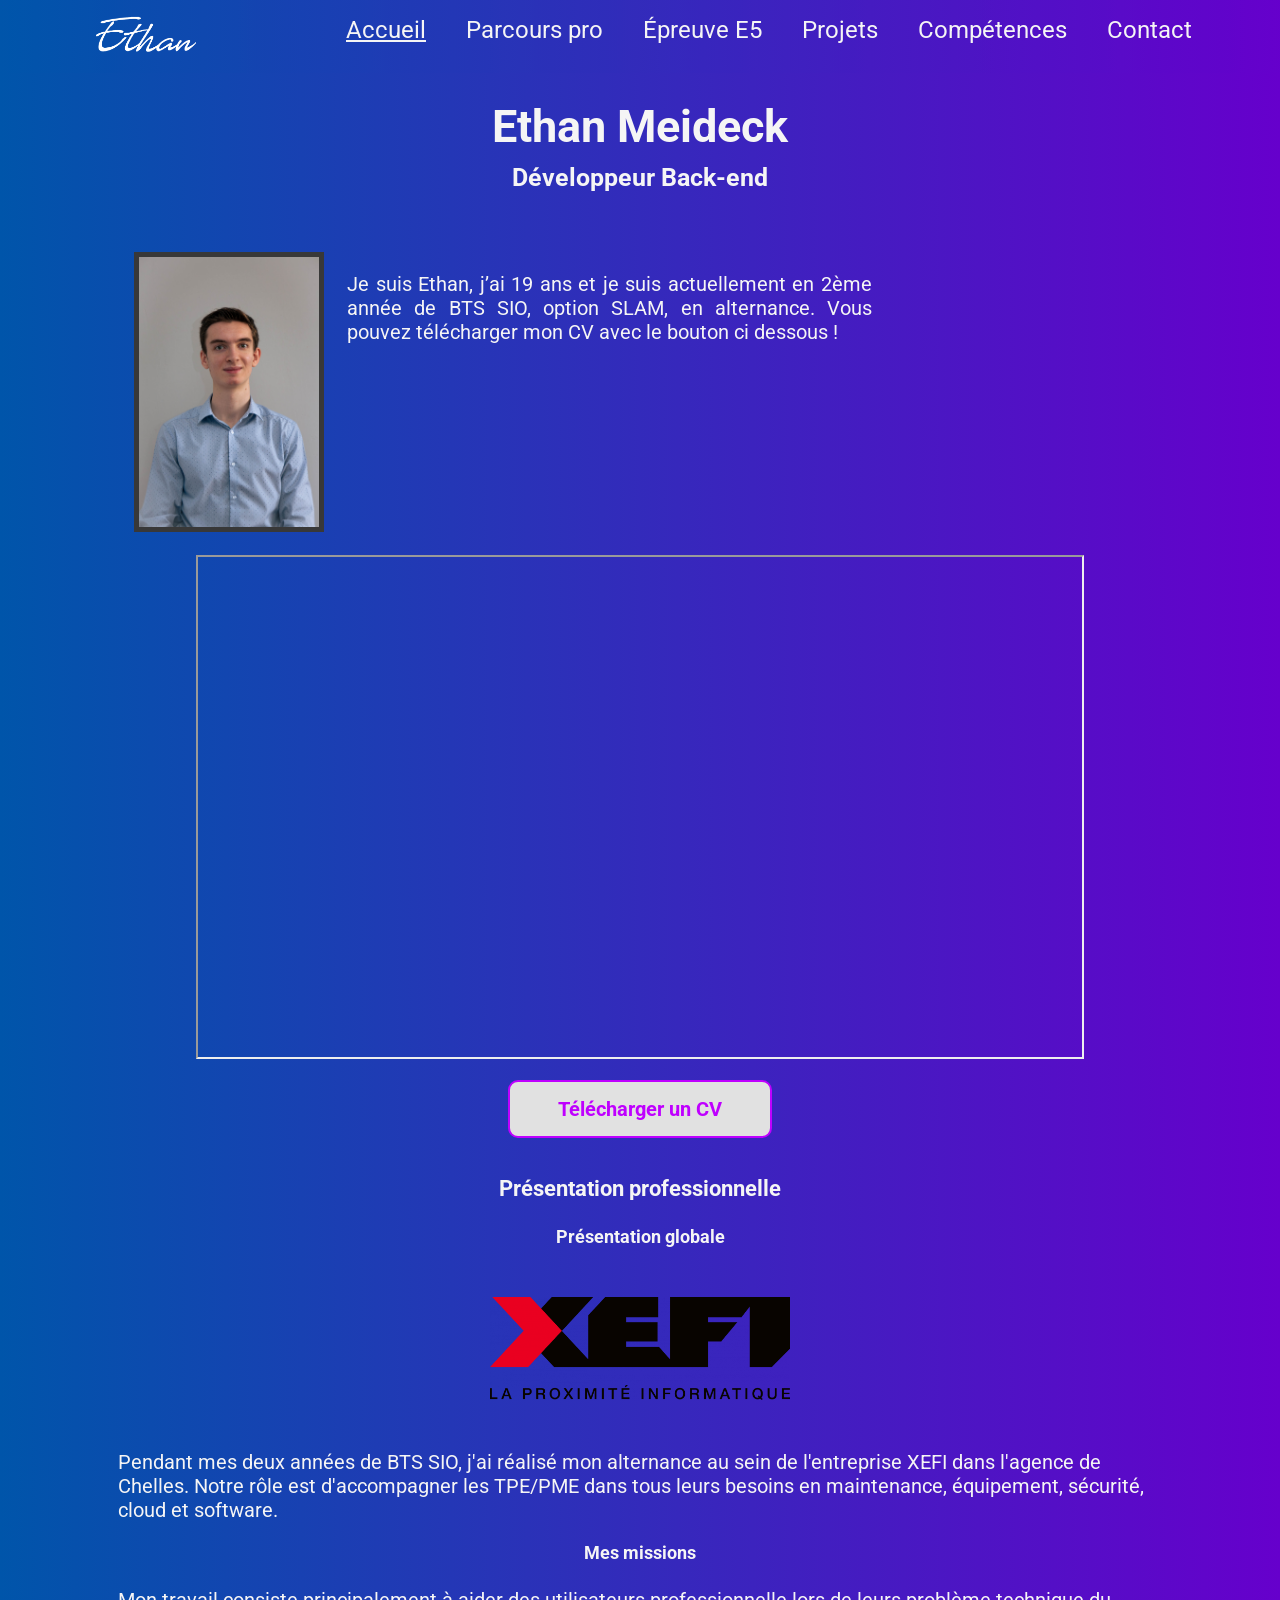
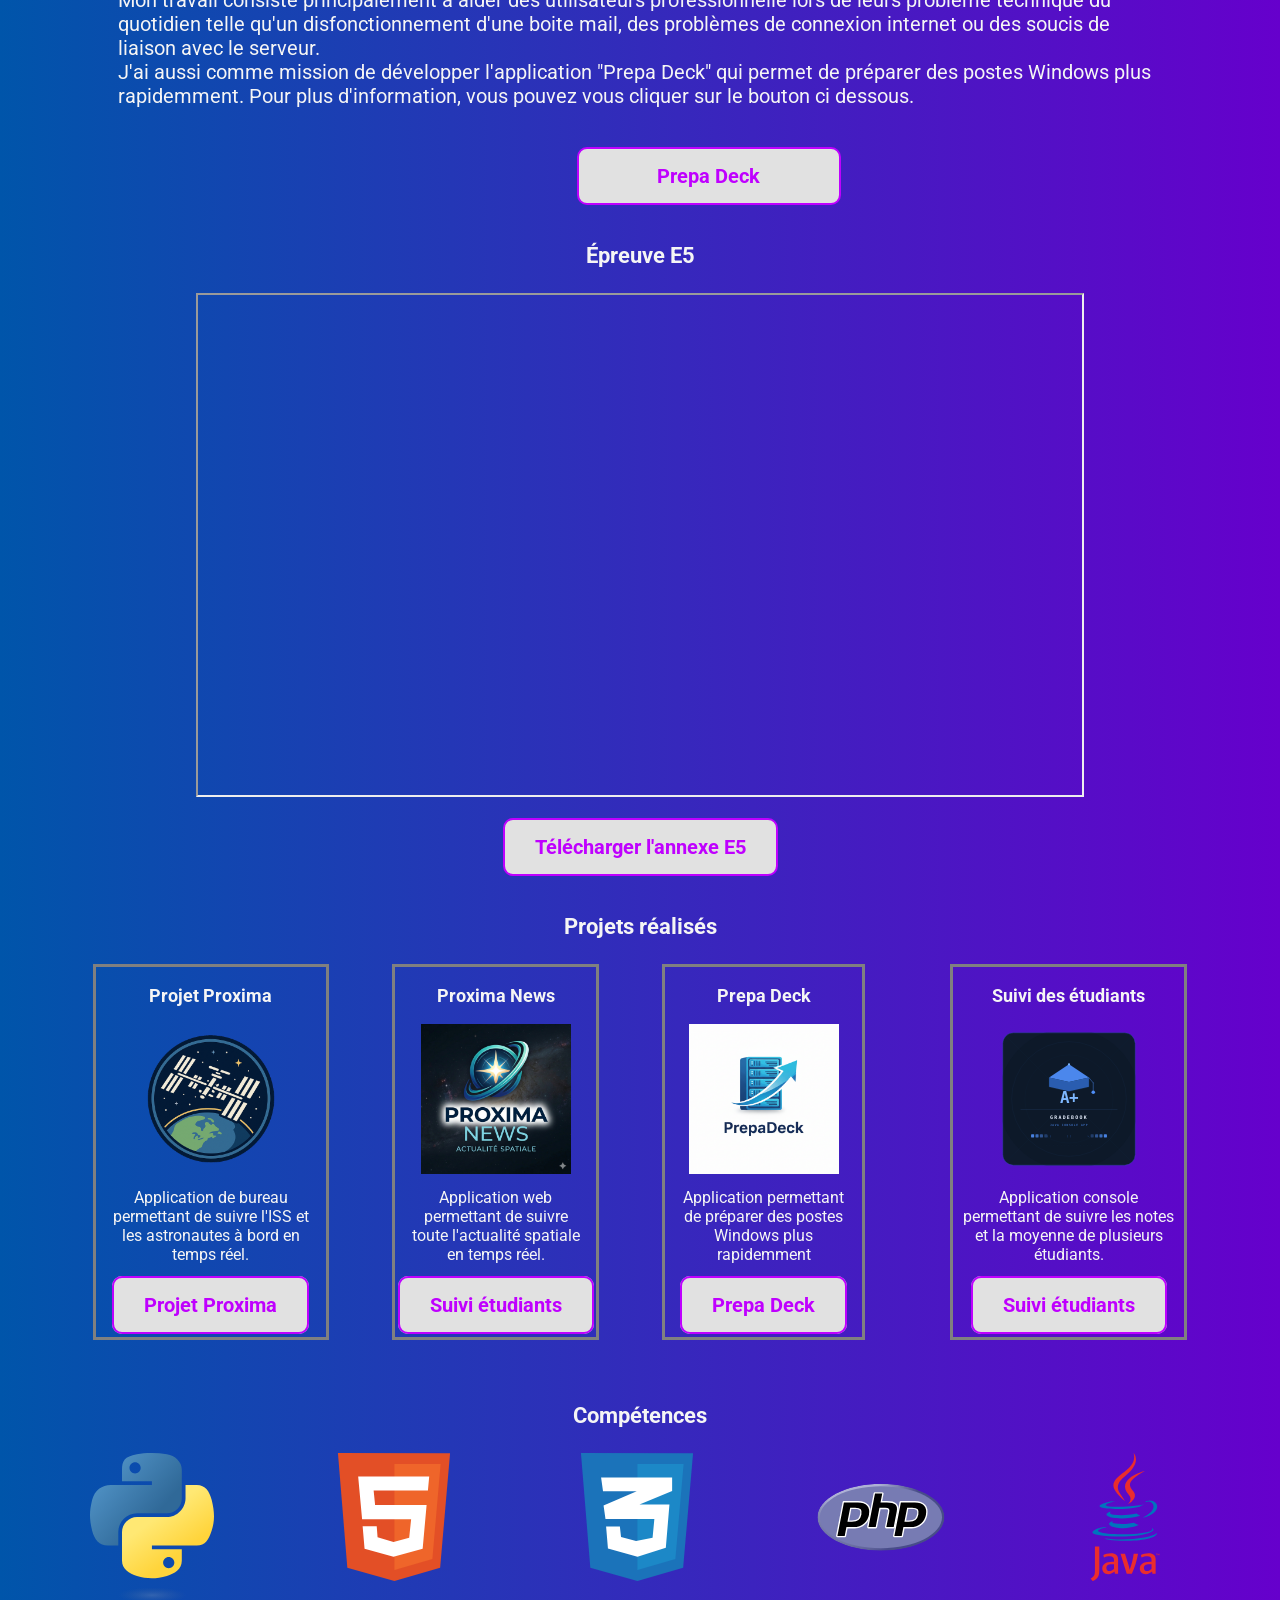
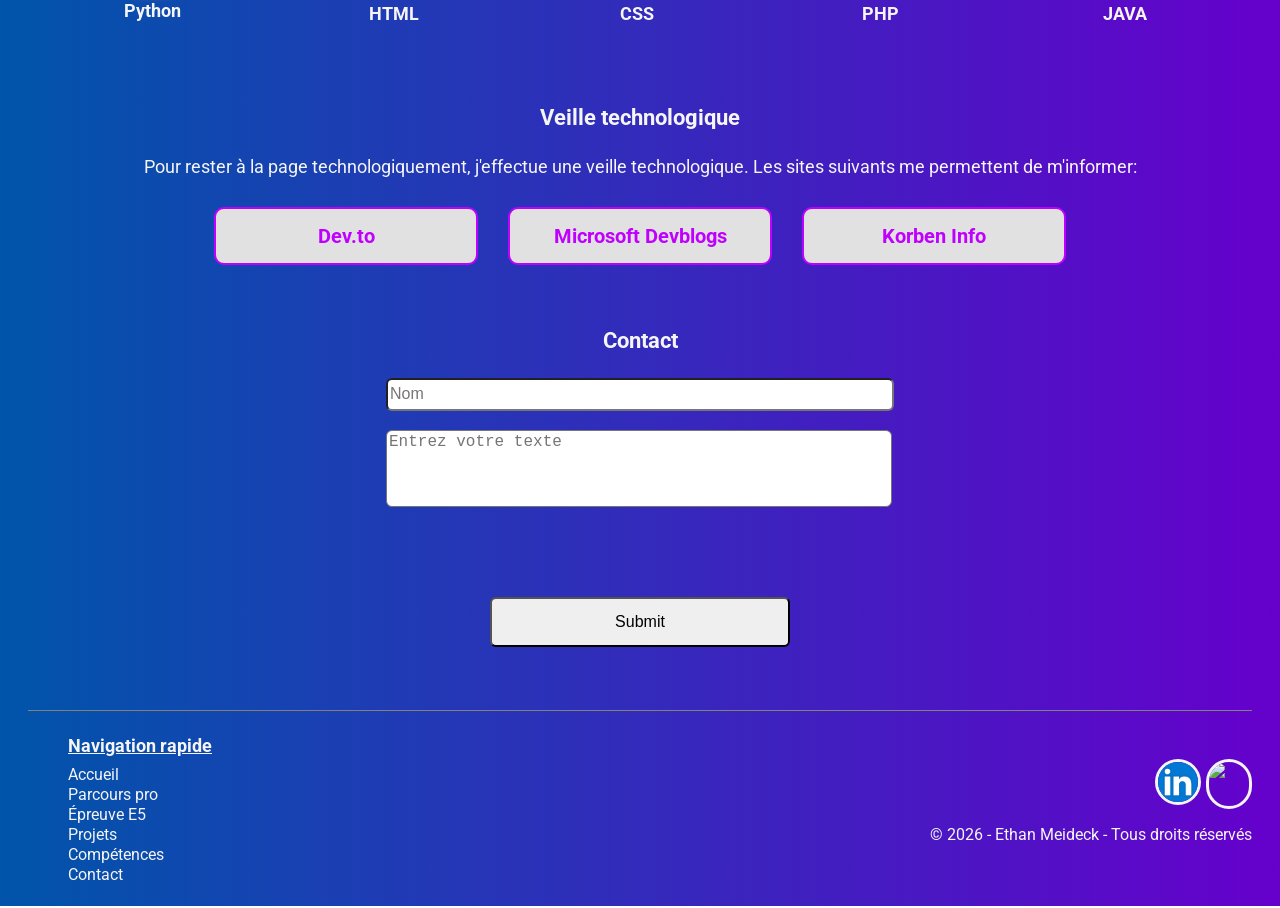
==== index.html @ 888cf877 "Ajout Proxima News et veille techno. Ajustement de tous les boutons et de la fiche E5" ====
<!DOCTYPE html>
<html lang="fr">
<head>
    <title>Portfolio - Accueil</title>
    <link rel="stylesheet" href="CSS/index.css">
    <meta charset="utf-8">

    <!-- Import de la police ROBOTO -->
    
    <link rel="preconnect" href="https://fonts.googleapis.com">
    <link rel="preconnect" href="https://fonts.gstatic.com" crossorigin>
    <link href="https://fonts.googleapis.com/css2?family=Roboto:ital,wght@0,100..900;1,100..900&display=swap" rel="stylesheet">
    <script src="JavaScript\index.js" defer></script>

</head>
<body class="fond">

    <!-- Header -->
    <header>
        <nav id="navigation">
            <ul class="menu">
                <li class="logo">
                    <img src="Images\Signature.png" id="signature">
                </li>
                <li>
                    <a href="#accueil_section" id="accueil">Accueil</a>
                </li>
                <li>
                    <a href="#presentation_pro_div">Parcours pro</a>
                </li>
                <li>
                    <a href="#epreuve_e5_div">Épreuve E5</a>
                </li>
                <li>
                    <a href="#projets">Projets</a>
                </li>
                <li>
                    <a href="#competences">Compétences</a>
                </li>
                <li>
                    <a href="#contact">Contact</a>
                </li>
            </ul>
        </nav>
        <span id="saut_separateur"></span>
    </header>

    <!-- Contenu -->

    <main>
        <div class="contenu">
            <span id="saut_menu"></span>

            <!-- Accueil -->
            <div id="accueil_section">
                <div class="titre_presentation">
                    <p id="nom">Ethan Meideck</p>
                    <p id="metier">Développeur Back-end</p>
                </div>
                <span id="saut_presentation"></span>
                <div class="presentation">
                    <div>
                        <img src="Images\Photo pro 2026.jpg" id="photo-pro">
                    </div>
                    <div id="contenu_accueil_div">
                        <p> Je suis Ethan, j’ai 19 ans et je suis actuellement en 2ème année 
                            de BTS SIO, option SLAM, en alternance. Vous pouvez télécharger mon CV avec le bouton ci dessous !
                        </p>
                        <br>
                    </div>
                </div>
                <br>
                <div id="cv_div">
                    <iframe class="iframe_docs" src="Files\CV Meideck Ethan Informatique.pdf" title="CV"></iframe>
                </div>
                <div id="cv_button_div">
                    <br>
                    <a class="boutons" href="Files\CV Meideck Ethan Informatique.pdf" target="_blank">Télécharger un CV</a>
                </div>
            </div>
            <br>
        <!-- Présentation pro -->

            <div id="presentation_pro_div">
                <h2 class="section_titres">Présentation professionnelle</h2>
                <div>
                    <h3 class="section_sous_titres">Présentation globale</h3>
                        <div id="xefi_logo_div">
                            <img id="xefi_logo" src="Images\Logo_XEFI.png">
                        </div>
                    <p class="texte_presentation_pro">Pendant mes deux années de BTS SIO, j'ai réalisé mon alternance au sein de 
                        l'entreprise XEFI dans l'agence de Chelles. Notre rôle est d'accompagner les TPE/PME dans tous leurs besoins 
                        en maintenance, équipement, sécurité, cloud et software.
                    </p>
                    <h3 class="section_sous_titres">Mes missions</h3>
                    <p class="texte_presentation_pro">Mon travail consiste principalement à aider des utilisateurs professionnelle lors
                         de leurs problème technique du quotidien telle qu'un disfonctionnement d'une boite mail, des problèmes de connexion
                        internet ou des soucis de liaison avec le serveur.
                        <br>
                        J'ai aussi comme mission de développer l'application "Prepa Deck" qui permet de préparer des postes Windows plus rapidemment.
                        Pour plus d'information, vous pouvez vous cliquer sur le bouton ci dessous.
                    </p>
                    <br>
                    <a class="boutons" id="prepa_deck_presentation_button" href="Prepa_Deck.html">Prepa Deck</a>
                    <br>
                </div>
            </div>

        <!-- Épreuve E5 -->
    <div id="epreuve_e5_div">
        <h2 class="section_titres">Épreuve E5</h2>
        <div id="annexe_e5_div">
            <iframe class="iframe_docs" src="Files\8 - ANNEXE VI.1 - EPREUVE E5 TABLEAU DE SYNTHESE - BTS SIO 2026.pdf"></iframe>
        </div>
        <div id="annexe_e5_button_div">
            <br>
            <a class="boutons" href="Files\8 - ANNEXE VI.1 - EPREUVE E5 TABLEAU DE SYNTHESE - BTS SIO 2026.pdf" target="_blank">Télécharger l'annexe E5</a>
        </div>
        <br>
    </div>

        <!-- Projets -->
            <div id="projets">
                <h2 class="section_titres">Projets réalisés</h2>
                <div id="liste_projets">
                    <div id="projet_proxima_div">
                        <p id="projet_proxima_titre">Projet Proxima</p>
                        <img id="projet_proxima_logo" src="Images\Logo_Projet_Proxima.png">
                        <p id="projet_proxima_resume">Application de bureau permettant de suivre l'ISS 
                            et les astronautes à bord en temps réel.</p>
                        <br>
                        <a class="boutons" id="projet_proxima_button" href="Projet_Proxima.html">Projet Proxima</a>
                    </div>
                    <div id="proxima_news_div">
                        <p id="proxima_news_titre">Proxima News</p>
                         <img id="proxima_news_logo" src="Images\Logo_Proxima_News.png">
                        <p id="proxima_news_resume">Application web permettant de suivre toute l'actualité spatiale en temps réel.</p>
                        <br>
                        <a class="boutons" id="proxima_news_button" href="Proxima_News.html">Suivi étudiants</a>
                    </div>
                    <div id="prepa_deck_div">
                        <p id="prepa_deck_titre">Prepa Deck</p>
                        <img id="prepa_deck_logo" src="Images\Logo_PrepaDeck.png">
                        <p id="prepa_deck_resume">Application permettant de préparer des postes Windows plus rapidemment</p>
                        <br>
                        <a class="boutons" id="prepa_deck_button" href="Prepa_Deck.html">Prepa Deck</a>
                    </div>
                    <div id="suivi_etudiant_div">
                        <p id="suivi_etudiant_titre">Suivi des étudiants</p>
                        <img id="suivi_etudiant_logo" src="Images\Logo_suivi_etudiant.svg">
                        <p id="suivi_etudiant_resume">Application console permettant de suivre les notes et la moyenne de plusieurs étudiants.</p>
                        <br>
                        <a class="boutons" id="suivi_etudiant_button" href="Suivi_etudiant.html">Suivi étudiants</a>
                    </div>

                </div>
            </div>

        <!-- Compétences -->
            <span id="saut_competences"></span>
            <h2 class="section_titres">Compétences</h2>
            <div id="competences">
                <div id="python_div">
                    <img id="python_logo" src="Images\Logo_python.svg">
                    <p id="python_texte">Python</p>
                </div>
                <div id="html_div">
                    <img id="html_logo" src="Images\Logo_html.svg">
                    <p id="html_texte">HTML</p>
                </div>
                <div id="css_div">
                    <img id="css_logo" src="Images\Logo_css.svg">
                    <p id="css_texte">CSS</p>
                </div>
                <div id="php_div">
                    <img id="php_logo" src="Images\Logo_php.svg">
                    <p id="php_texte">PHP</p>
                </div>
                <div>
                    <img id="java_logo" src="Images/Logo_java.svg">
                    <p id="java_texte">JAVA</p>
                </div>
            </div>

        <!-- Veille technologique -->

        <span id="saut_veille"></span>
        <h2 class="section_titres">Veille technologique</h2>
        <p id="veille_description">Pour rester à la page technologiquement, j'effectue une veille technologique. Les sites suivants me permettent de m'informer:</p>
        <div id="veille_liens_div">
            <a href="https://dev.to" target="_blank" class="boutons">Dev.to</a>
            <a href="https://devblogs.microsoft.com" target="_blank" class="boutons">Microsoft Devblogs</a>
            <a href="https://korben.info" target="_blank" class="boutons">Korben Info</a>
        </div>

        <!-- Contact -->
        <span id="saut_contact"></span>
        <h2 class="section_titres">Contact</h2>
        <div id="contact">
            <div id="form_div">
                <form>
                    <input class="input_form" id="name" name="name" type="text" placeholder="Nom"> <br>
                    <textarea id="form_textarea" placeholder="Entrez votre texte"></textarea>
                </form>
            </div>
            <div id="sending_button_div">
                <input id="sending_button" type="submit" placeholder="Envoyer" onclick="envoyerMail()">
            </div>
        </div>
    </main>

    <!-- Footer -->
    <footer>
        <div>
            <small class="footer_text">
                <ul class="footer_menu">
                    <li id="li-fast-nav">
                        <b id="fast-nav">Navigation rapide</b>
                    </li>
                    <li>
                        <a href="#accueil_section">Accueil</a>
                    </li>
                    <li>
                        <a href="#presentation_pro_div">Parcours pro</a>
                    </li>
                    <li>
                        <a href="#epreuve_e5_div">Épreuve E5</a>
                    </li>
                    <li>
                        <a href="#projets">Projets</a>
                    </li>
                    <li>
                        <a href="#competences">Compétences</a>
                    </li>
                    <li>
                        <a href="#contact">Contact</a>
                    </li>
                </ul>
            </small>
        </div>

        <div class="footer">
            <div class="footer_icons">
                <a href="https://www.linkedin.com/in/ethan-meideck" target="_blank">
                    <img id="linkedin-icon" src="Images\LinkedIn_icon.svg"></img>
                </a>
                <a class="footer_icons" href="https://github.com/EthanMeideck" target="_blank">
                    <img id="github-icon" src="Images\GitHub_icon.svg"></img>
                </a>
            </div>
            <div>
                <p id="copyright">© 2026 - Ethan Meideck - Tous droits réservés</p>
            </div>
        </div>
    </footer>

</body>
</html>
---- CSS/index.css ----
/* Colors */

:root {
    --background_blue: #0055aa;
    --background_purple: #6600cc;
    --navbar_background_blue: rgba(0, 85, 170, 0.9);
    --navbar_background_purple: rgba(102, 0, 204, 0.9);
    --border_color: grey;
    --font_color: #f5f5f5;
    --button_color: #bf00ff;
    --button_background: #e1e1e1;
    --picture_border: #383838;
    --logo_width: 150px;
    --logo_height: 150px;
}

/* Page principale */

body {
    font-family: "Roboto";
}

.fond {
    background: linear-gradient(to right, var(--background_blue), var(--background_purple));
}

/* Header */

nav {
    position: fixed;
    top: 0;
    width: 100%;
    background: linear-gradient(90deg, var(--navbar_background_blue), var(--navbar_background_purple));
}

#signature {
    width: 100px;
    justify-content: start;
}

.menu {
    display: flex; /*  Mise à l'horizontal*/
    padding: 0;
    gap: 40px; /*  Espace entre les balises*/
    justify-content: flex-end;
    margin-left: 6.9%;
    margin-right: 7.5%;
}

.menu li {
    list-style-type: none; /* Suppression des puces */
}

.menu a {
    color: var(--font_color);
    display: block;
    text-decoration: none;
    min-width: 50px;
    font-size: x-large;
}

.menu #accueil {
    text-decoration: underline;
}

.menu a:hover {
    color: aqua;
}

.menu .logo {
    margin-right: auto;
}

/* Contenu de la page */

#saut_separateur {
    display: block;
    margin-bottom: 100px;
}

#saut_menu {
    display: block;
    margin-top: 60px;
}

/* Accueil */

#accueil_section {
    min-height: 80vh; /* Taille min => 80% du navigateur*/
}

#nom{
    display: flex;
    color: var(--font_color);
    justify-content: center;
    font-size: 45px;
    font-weight: bold;
    margin-bottom: 10px;
}

#metier {
    display: flex;
    color: var(--font_color);
    justify-content: center;
    font-size: 25px;
    font-weight: bold;
    margin-top: 10px;
}

#saut_presentation {
    display: block;
    margin-top: 60px;
}

#photo-pro {
    width: 180px;
    margin-left: 12%;
    margin-right: 30px;
    border: 5px solid var(--picture_border);
}

#contenu_accueil_div {
    margin-left: 2.5%;
}

.presentation {
    display: flex; 
    margin-left: 100px;
    margin-right: 400px;
}

.presentation p {
    font-size: 20px;
    color: var(--font_color);
    text-align: justify;
}

.iframe_docs {
    width: 70%;
    height: 100%;
}

#cv_div {
    display: flex;
    justify-content: center;
    margin-bottom: 2%;
    height: 500px;
}

#cv_button_div {
    display: flex;
    justify-content: center;
}

.boutons {
    text-decoration: none;
    padding: 15px 30px;
    text-align: center;
    border-radius: 10px;
    background: var(--button_background);
    border: 2px solid var(--button_color);
    color: var(--button_color);
    font-size: 20px;
    font-weight: bold;
    cursor: pointer; /* Affiche une main au moment du survol */
    transition: all 0.3s ease; /* Crée une transition au moment du survol*/
    min-width: 200px;
}

.boutons:hover {
    color: var(--font_color);
    background: var(--button_color);
    transform: scale(1.05);
}

/* Présentation professionnelle */

#xefi_logo_div {
    display: flex;
    justify-content: center;
    margin-top: 50px;
    margin-bottom: 50px;
}

#xefi_logo {
    width: 300px;
}

.texte_presentation_pro {
    font-size: 20px;
    margin-left: 110px;
    margin-right: 110px;
    color: var(--font_color);
    display: flex;
}

#prepa_deck_presentation_button {
    display: flex;
    justify-content: center;
    margin-right: 45%;
    margin-left: 45%;
}

/* Épreuve E5 */

#annexe_e5_div {
    display: flex;
    justify-content: center;
    margin-bottom: 2%;
    height: 500px;
}

#annexe_e5_button_div {
    display: flex;
    justify-content: center;
}

/* Projets */
.projets {
    width: 100vh;
}

.section_titres {
    display: flex;
    justify-content: center;
    color: var(--font_color);
    font-size: 22px;
    font-weight: bold;
    margin-bottom: 2%;
}

.section_sous_titres {
    display: flex;
    justify-content: center;
    color: var(--font_color);
    font-size: 18px;
    font-weight: bold;
    margin-bottom: 2%;
}

#liste_projets {
    display: flex;
    justify-content: space-between;
}

#projet_proxima_div {
    text-align: center;
    border: 3px solid var(--border_color);
    margin-left: 6.7%;
    margin-right: 5%;
    padding-bottom: 20px;
}

#projet_proxima_titre {
    color: var(--font_color);
    font-size: 18px;
    font-weight: bold;
}

#projet_proxima_resume {
    color: var(--font_color);
}

#projet_proxima_logo {
    width: var(--logo_width);
    height: var(--logo_height);
}

#projet_proxima_resume {
    margin: 10px;
}

#proxima_news_div {
    text-align: center;
    border: 3px solid var(--border_color);
    margin-right: 5%;
    padding-bottom: 20px;
}

#proxima_news_titre {
    color: var(--font_color);
    font-size: 18px;
    font-weight: bold;
}

#proxima_news_resume {
    color: var(--font_color);
}

#proxima_news_logo {
    width: var(--logo_width);
    height: var(--logo_height);
}

#proxima_news_resume {
    margin: 10px;
}

#prepa_deck_div {
    text-align: center;
    border: 3px solid var(--border_color);
    margin-right: 6.7%;
    padding-bottom: 20px;
}

#prepa_deck_titre {
    color: var(--font_color);
    font-size: 18px;
    font-weight: bold;
}

#prepa_deck_resume {
    color: var(--font_color);
}

#prepa_deck_logo {
    width: var(--logo_width);
    height: var(--logo_height);
}

#prepa_deck_resume {
    margin: 10px;
}

#suivi_etudiant_div {
    text-align: center;
    border: 3px solid var(--border_color);
    margin-right: 6.7%;
    padding-bottom: 20px;
}

#suivi_etudiant_titre {
    color: var(--font_color);
    font-size: 18px;
    font-weight: bold;
}

#suivi_etudiant_resume {
    color: var(--font_color);
}

#suivi_etudiant_logo {
    width: var(--logo_width);
    height: var(--logo_height);
}

#suivi_etudiant_resume {
    margin: 10px;
}

/* Compétences */

#saut_competences {
    display: block;
    margin-top: 5%;
}

#competences {
    display: flex;
    justify-content: space-between;
    margin-left: 6.5%;
    margin-right: 6.6%;
}

#python_logo {
    height: 150px;
}

#python_texte {
    display: flex;
    justify-content: center;
    color: var(--font_color);
    font-size: 18px;
    font-weight: bold;
    margin-top: -5.8%;
}

#html_logo {
    width:128px; 
    height:128px;
}

#html_texte {
    display: flex;
    justify-content: center;
    color: var(--font_color);
    font-size: 18px;
    font-weight: bold;
}

#css_logo {
    width:128px; 
    height:128px;
}

#css_texte {
    display: flex;
    justify-content: center;
    color: var(--font_color);
    font-size: 18px;
    font-weight: bold;
}

#php_logo {
    width:128px; 
    height:128px;
}

#php_texte {
    display: flex;
    justify-content: center;
    color: var(--font_color);
    font-size: 18px;
    font-weight: bold;
}

#java_logo {
    width:128px; 
    height:128px;
}

#java_texte {
    display: flex;
    justify-content: center;
    color: var(--font_color);
    font-size: 18px;
    font-weight: bold;
}

#saut_veille {
    display: block;
    margin-top: 5%;
}

/* Veille technologique */

#veille_description {
    color: var(--font_color);
    font-size: 18px;
    margin-left: 110px;
    margin-right: 110px;
    text-align: center;
    margin-bottom: 30px;
}

#veille_liens_div {
    display: flex;
    justify-content: center;
    gap: 30px;
    margin-left: 6.5%;
    margin-right: 6.5%;
    margin-bottom: 50px;
}

#saut_contact {
    display: block;
    margin-top: 5%;
}

#form_div {
    display: flex;
    justify-content: center;
    padding-bottom: 130px;
}

.input_form {
    display: flex;
    font-size: medium;
    border-radius: 6px;
    height: 30%;
    width: 500px;
}

#form_textarea {
    border-radius: 6px;
    height: 80%;
    width: 500px;
    font-size: 16px;
    resize: none;
}

#sending_button_div {
    display: flex;
    justify-content: center;
}

#sending_button {
    height: 50px;
    width: 300px;
    border-radius: 6px;
    font-size: 16px;
}

/* Footer */

footer {
    display: flex;
    justify-content: space-between;
    align-items: center;
    border-top: 1.5px solid var(--border_color);
    margin-left: 20px;
    margin-right: 20px;
    margin-top: 5%;
    padding-top: 10px;
}

small li {
    list-style-type: none;
    height: 20px;
}

small a {
    text-decoration: none;
    color: var(--font_color);
    font-size: 16px;
}

#li-fast-nav {
    margin-bottom: 10px;
}

#fast-nav {
    font-size: 18px;
    color: var(--font_color);
    text-decoration: underline;
}

small a:hover {
    color: aqua;
}

.footer_icons {
    display: flex;
    justify-content: end;
    gap: 5px;
}

#github-icon {
    width: 40px;
    border: 3.5px solid var(--font_color);
    border-radius: 40px;
}

#linkedin-icon {
    width: 40px;
    border: 3.5px solid var(--font_color);
    border-radius: 40px;
}

#copyright {
    color: var(--font_color);
}
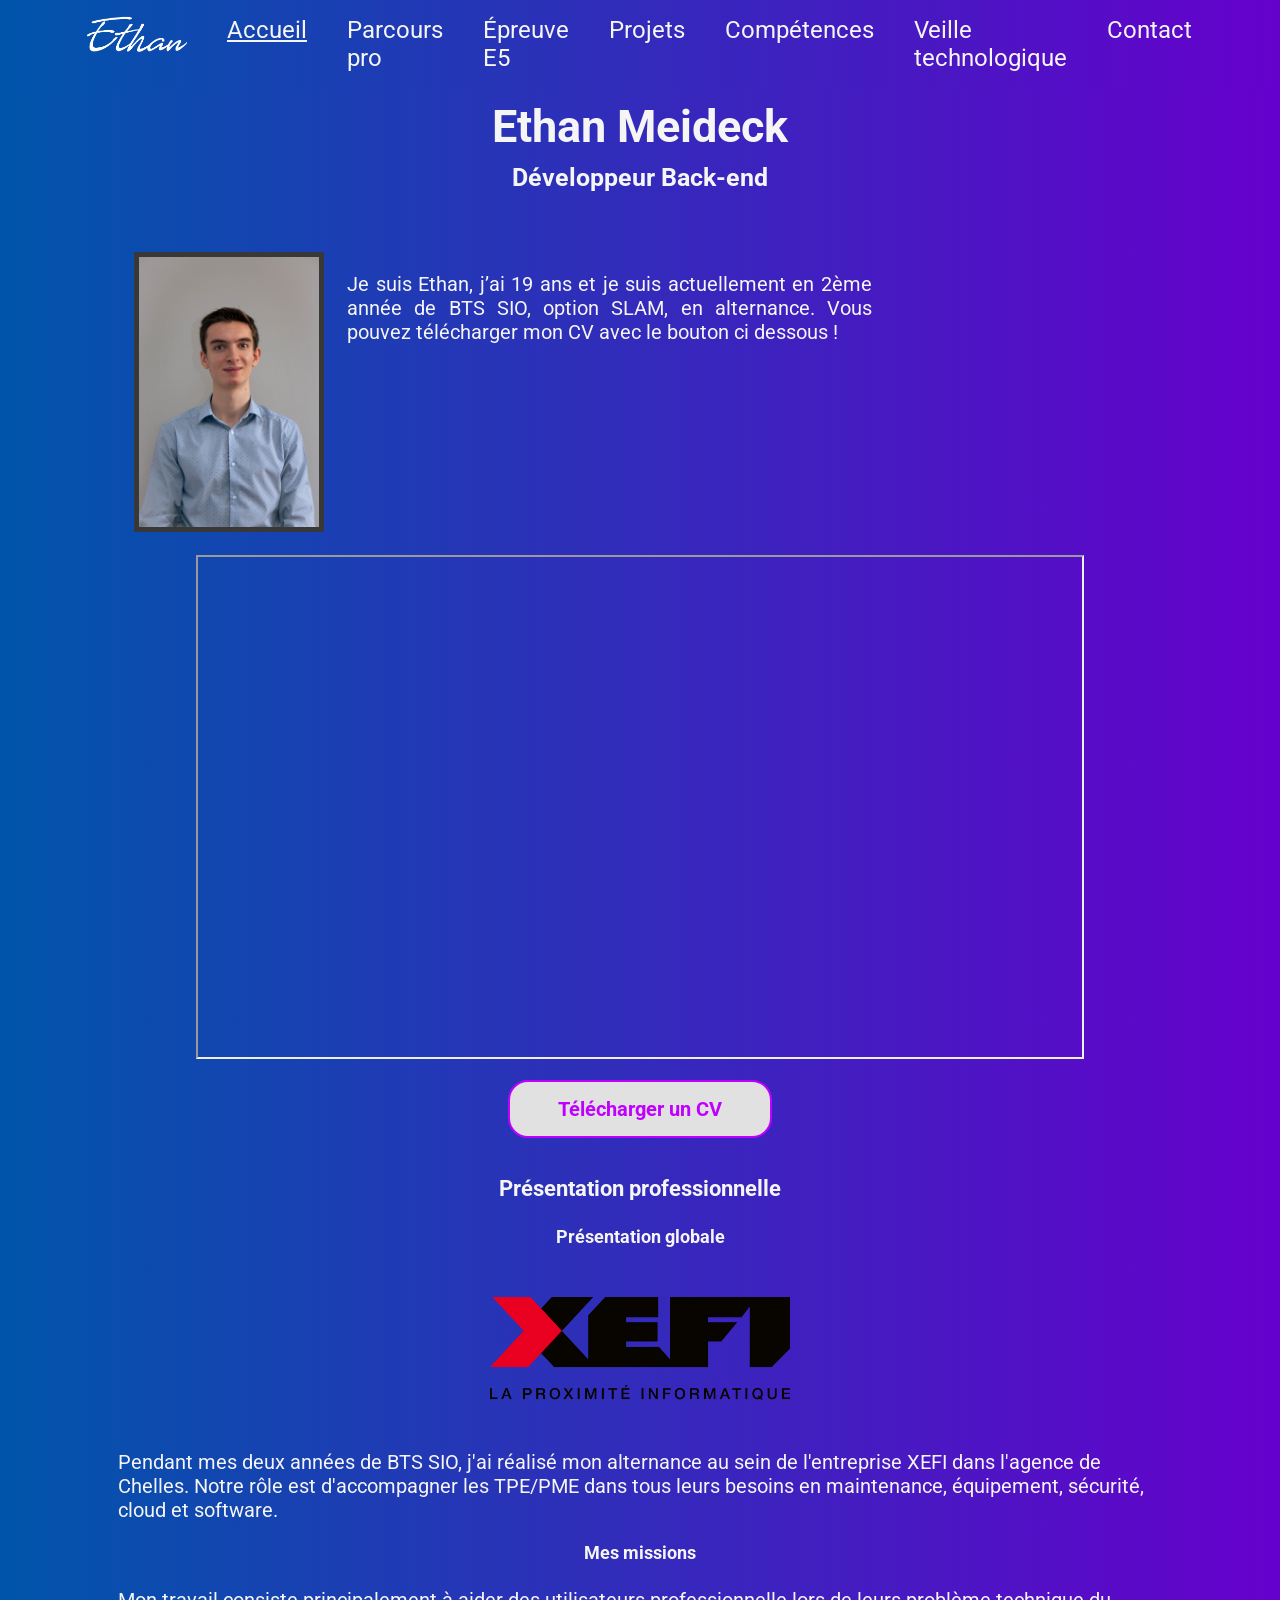
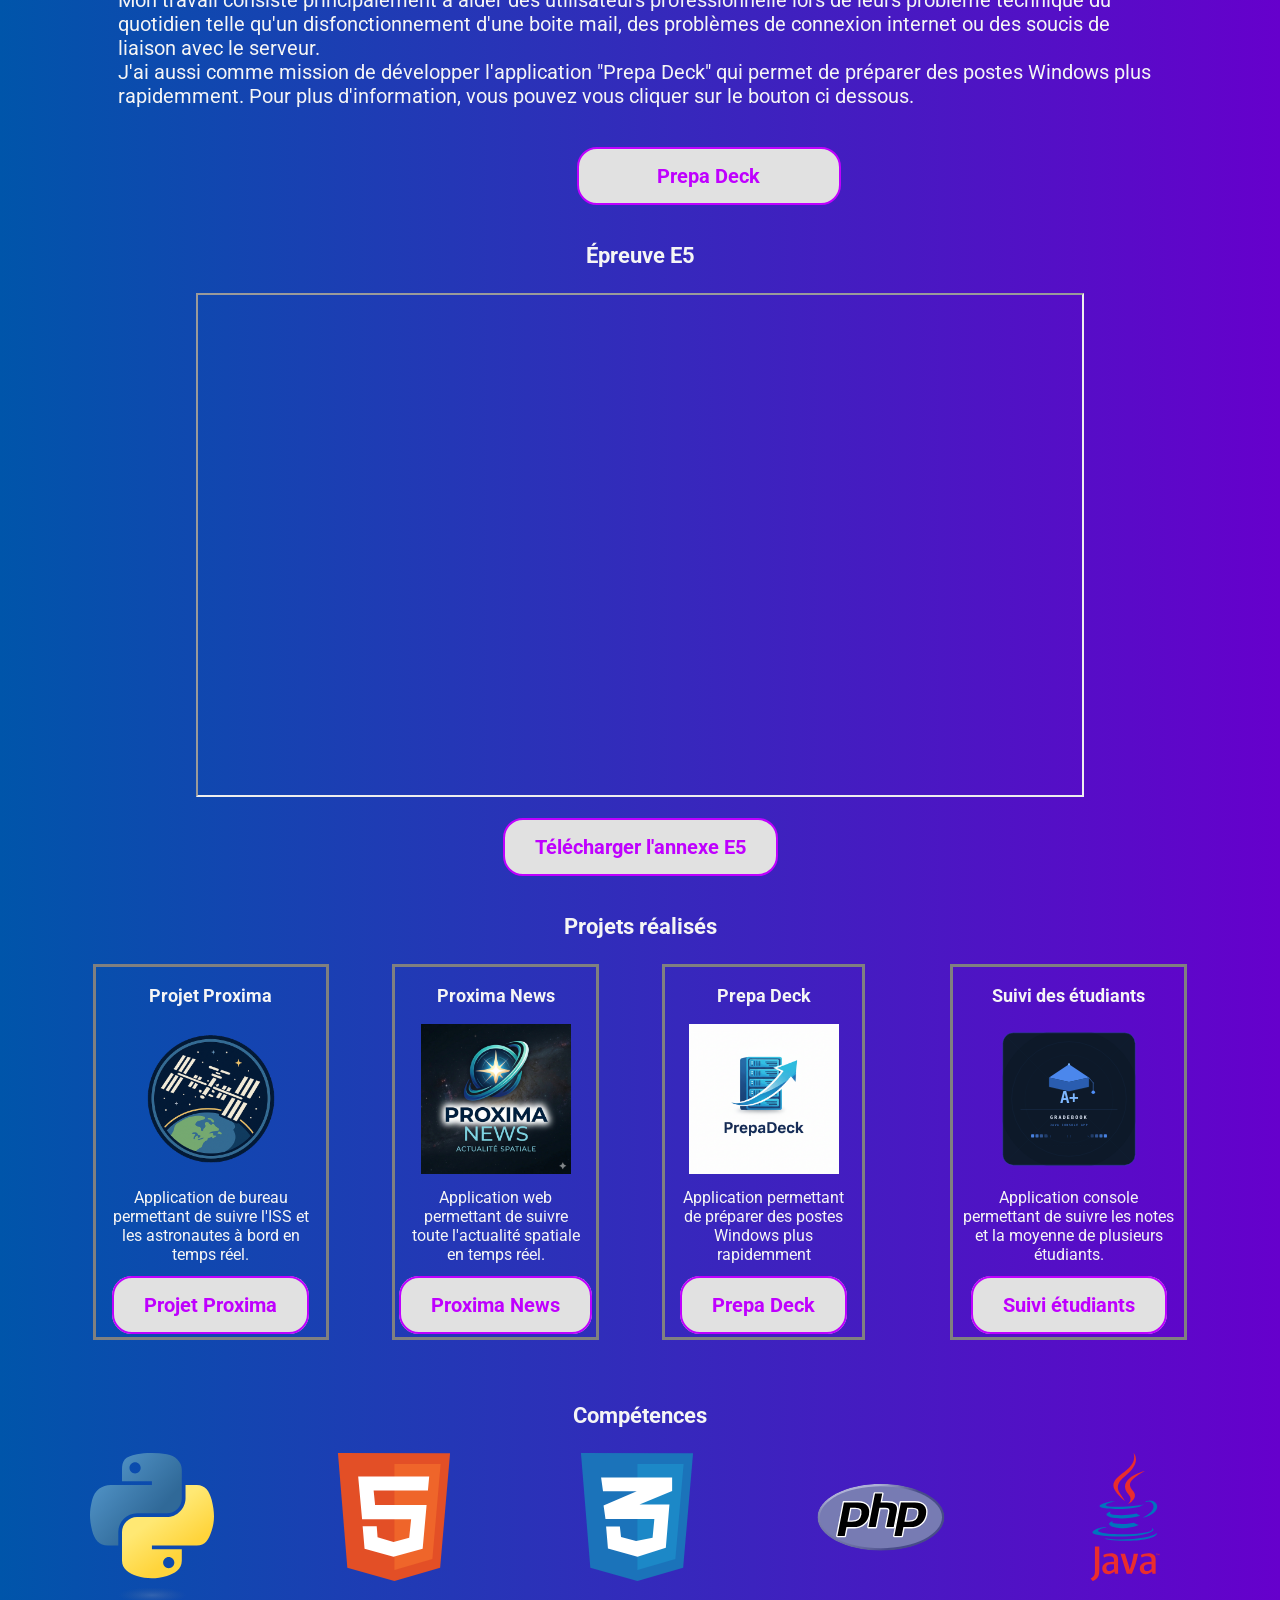
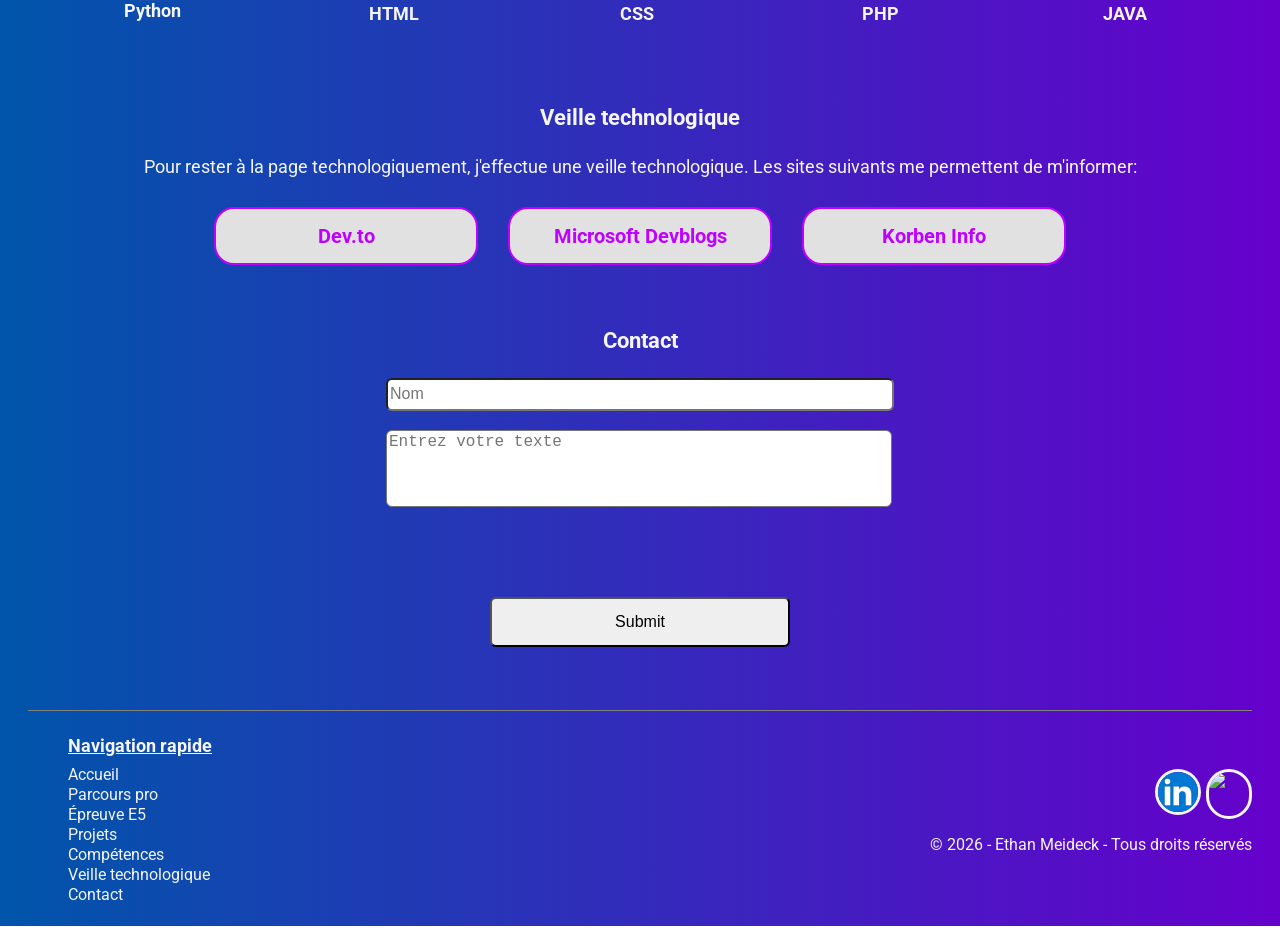
==== commit 3df7c356: "Ajout des sections veiles technologique dans les header et footer" ====
--- a/index.html
+++ b/index.html
@@ -36,6 +36,9 @@
                 </li>
                 <li>
                     <a href="#competences">Compétences</a>
+                </li>
+                <li>
+                    <a href="#saut_veille">Veille technologique</a>
                 </li>
                 <li>
                     <a href="#contact">Contact</a>
@@ -136,7 +139,7 @@
                          <img id="proxima_news_logo" src="Images\Logo_Proxima_News.png">
                         <p id="proxima_news_resume">Application web permettant de suivre toute l'actualité spatiale en temps réel.</p>
                         <br>
-                        <a class="boutons" id="proxima_news_button" href="Proxima_News.html">Suivi étudiants</a>
+                        <a class="boutons" id="proxima_news_button" href="Proxima_News.html">Proxima News</a>
                     </div>
                     <div id="prepa_deck_div">
                         <p id="prepa_deck_titre">Prepa Deck</p>
@@ -233,6 +236,9 @@
                         <a href="#competences">Compétences</a>
                     </li>
                     <li>
+                        <a href="#saut_veille">Veille technologique</a>
+                    </li>
+                    <li>
                         <a href="#contact">Contact</a>
                     </li>
                 </ul>
--- a/CSS/index.css
+++ b/CSS/index.css
@@ -156,7 +156,7 @@
     text-decoration: none;
     padding: 15px 30px;
     text-align: center;
-    border-radius: 10px;
+    border-radius: 20px;
     background: var(--button_background);
     border: 2px solid var(--button_color);
     color: var(--button_color);
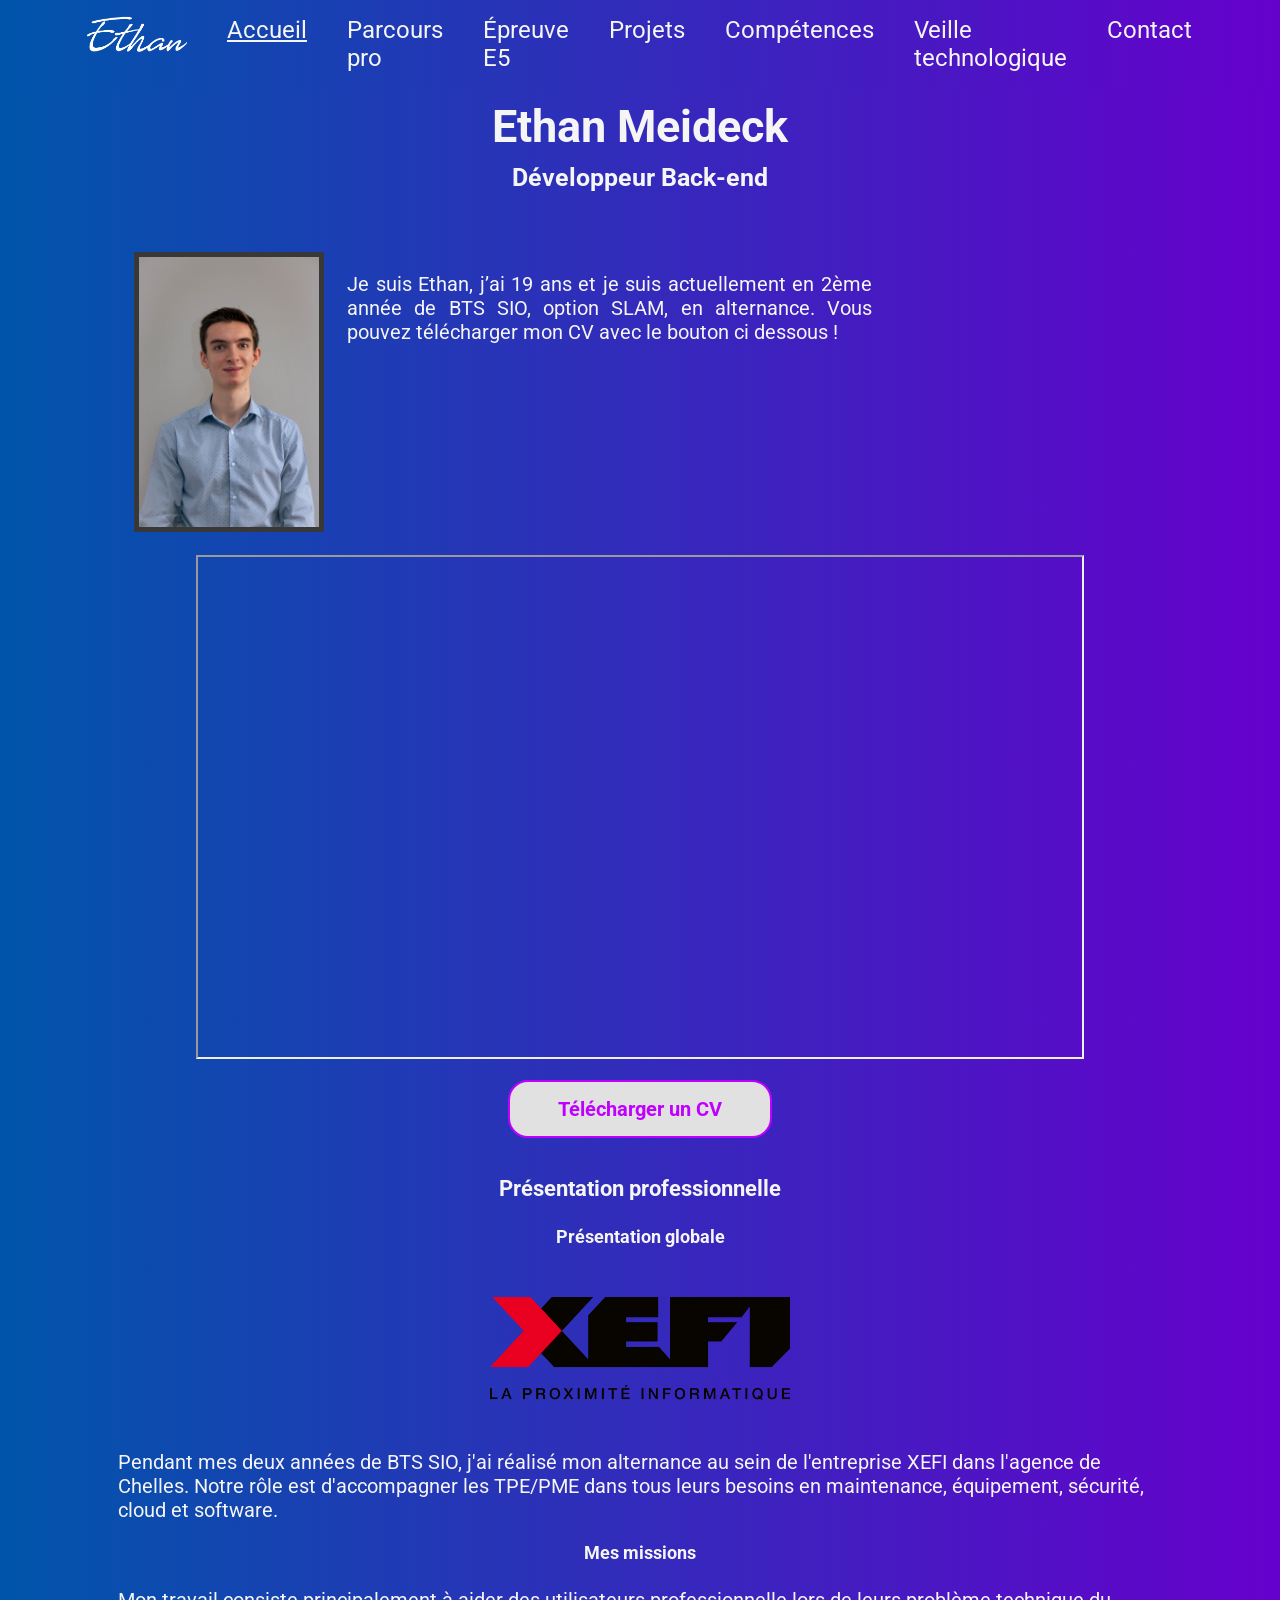
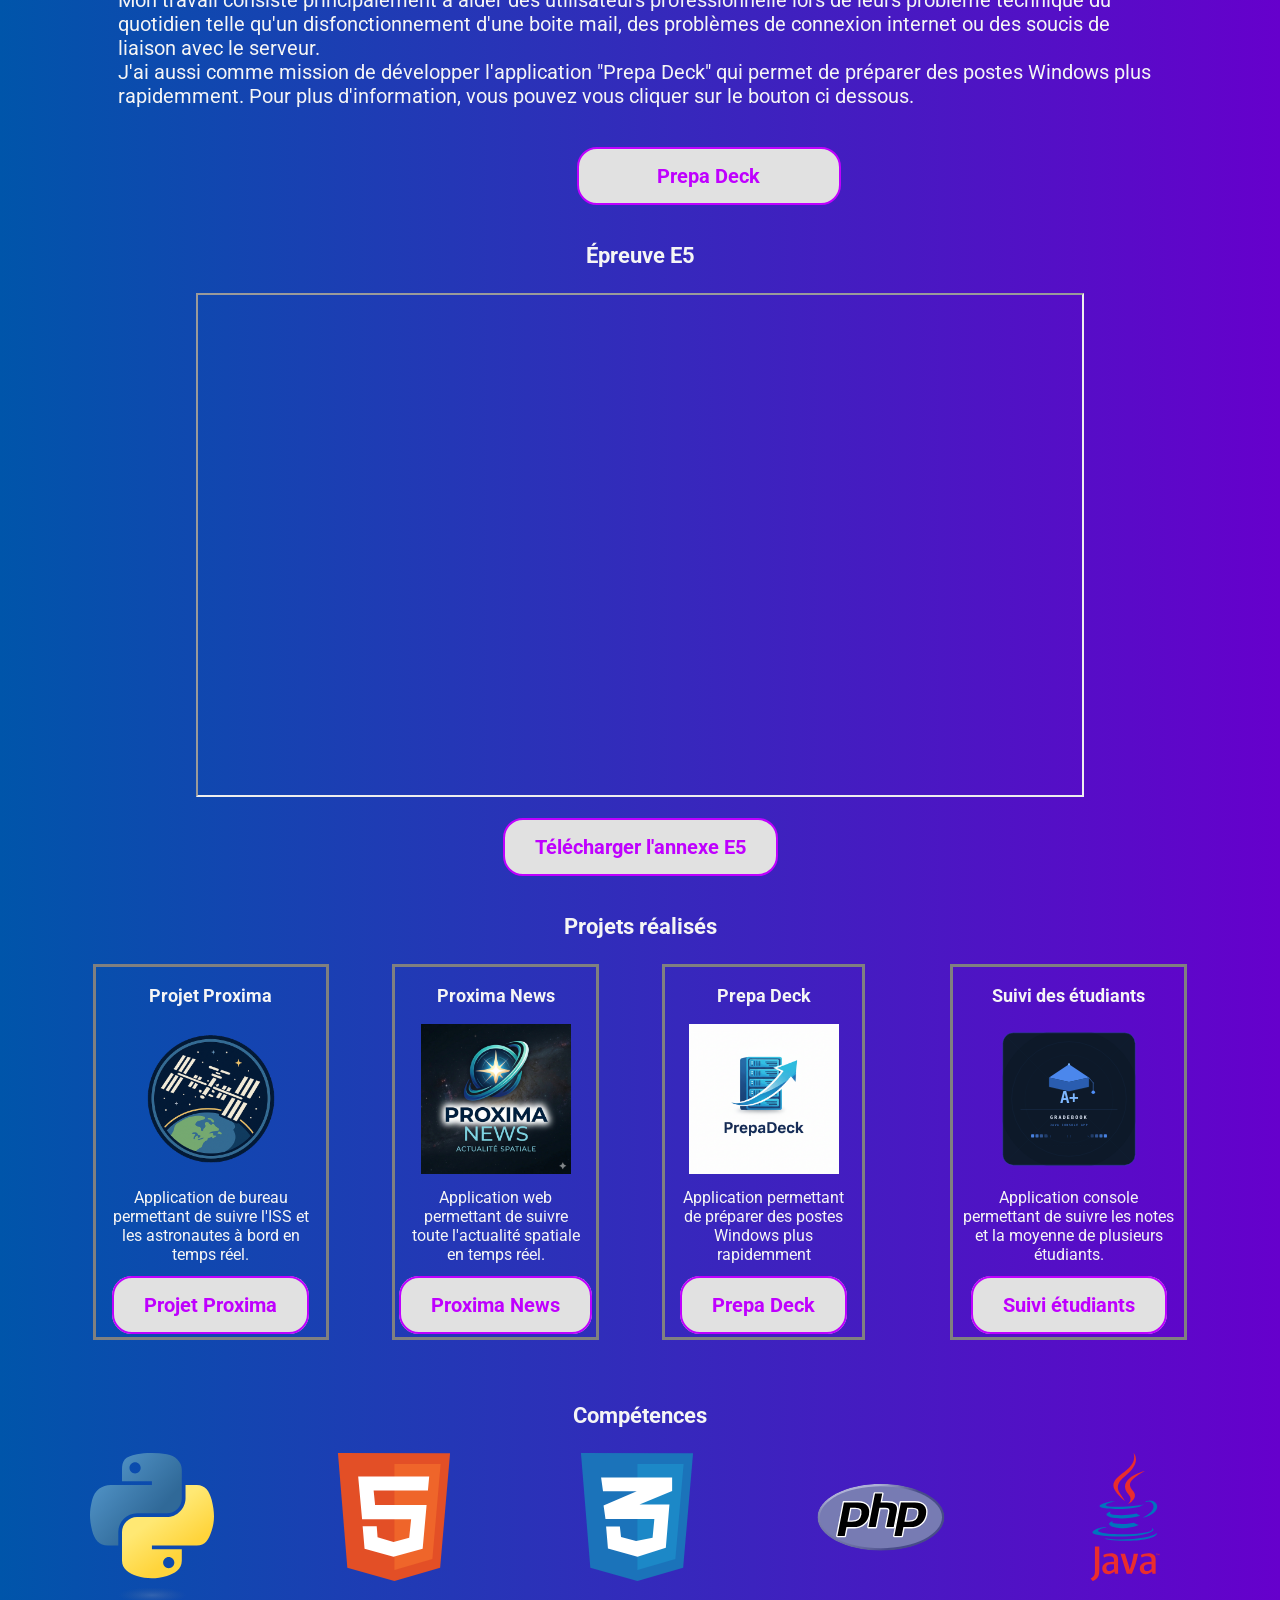
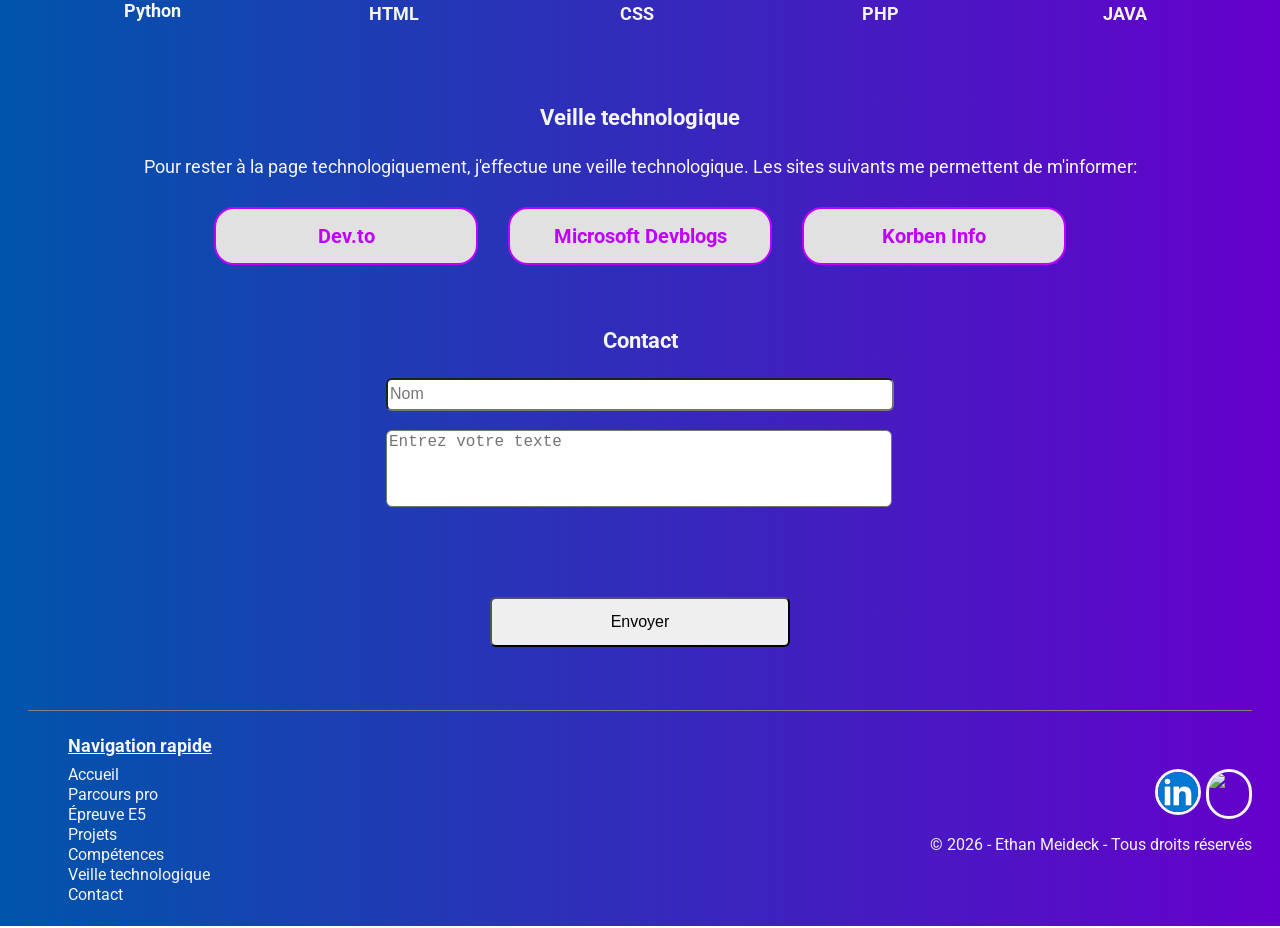
==== commit 0c8535cd: "Correction du bouton d'envoi de mail" ====
--- a/index.html
+++ b/index.html
@@ -207,7 +207,7 @@
                 </form>
             </div>
             <div id="sending_button_div">
-                <input id="sending_button" type="submit" placeholder="Envoyer" onclick="envoyerMail()">
+                <input id="sending_button" type="submit" value="Envoyer" onclick="envoyerMail()">
             </div>
         </div>
     </main>
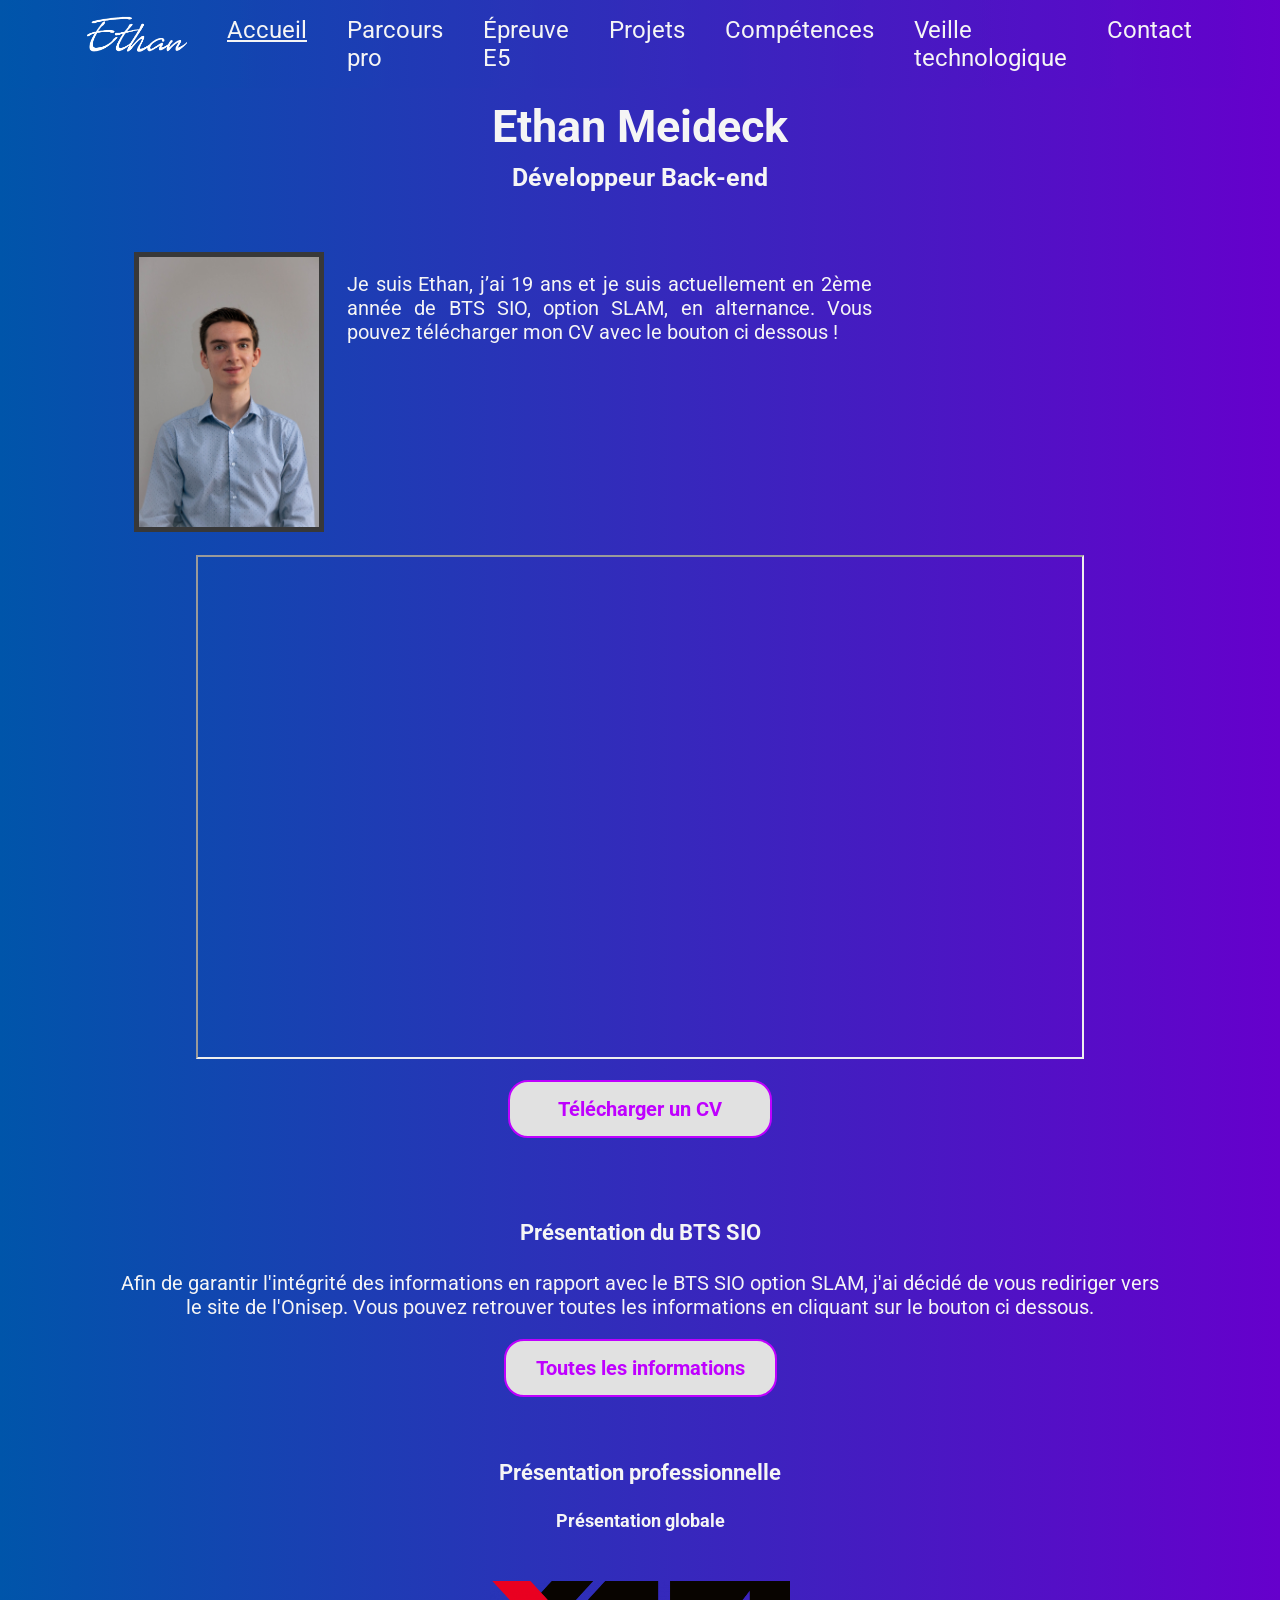
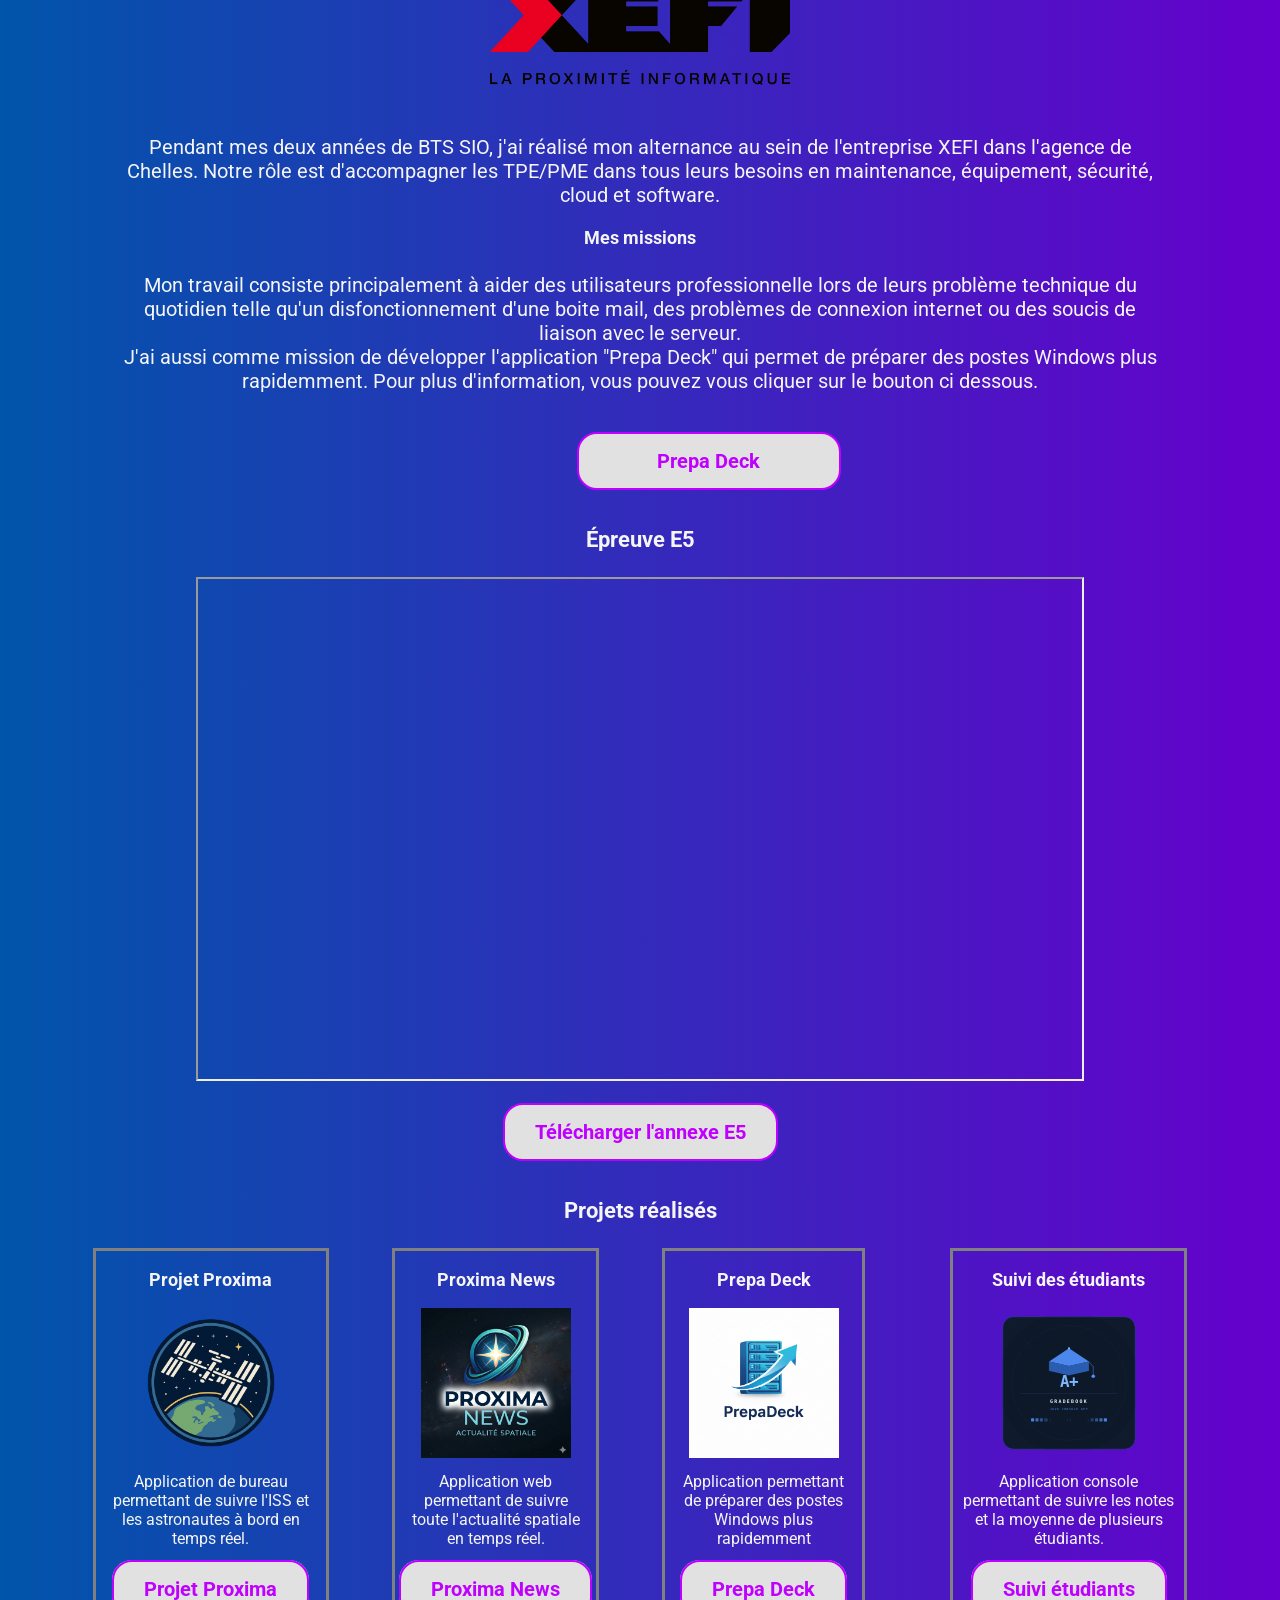
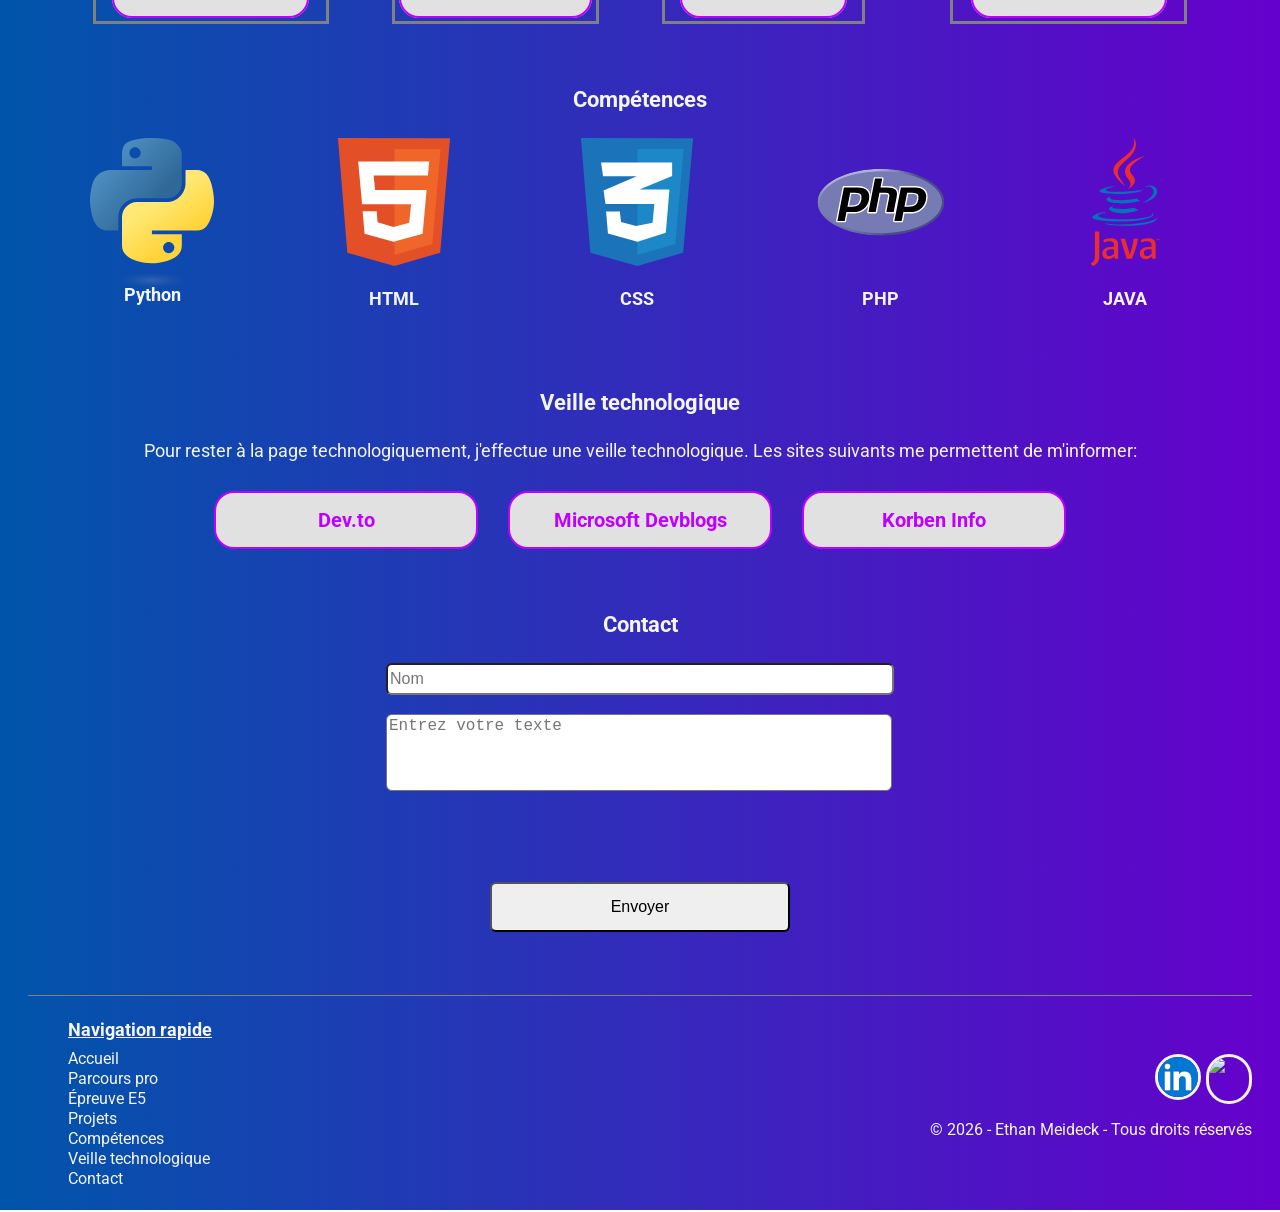
==== commit fb948a28: "Ajout présentation BTS" ====
--- a/index.html
+++ b/index.html
@@ -82,8 +82,20 @@
                 </div>
             </div>
             <br>
+        <!-- Présentation BTS -->
+        <span class="saut_presentations"></span>
+        <div id="presentation_bts_div">
+            <h2 class="section_titres">Présentation du BTS SIO</h2>
+            <p class="texte_presentation_pro">Afin de garantir l'intégrité des informations en rapport avec le BTS SIO option SLAM, j'ai décidé de vous rediriger vers le site de l'Onisep. 
+                Vous pouvez retrouver toutes les informations en cliquant sur le bouton ci dessous.</p>
+            <div id="explication_bts_div">
+                <a class="boutons" target="_blank" href="https://www.onisep.fr/ressources/univers-formation/formations/post-bac/bts-services-informatiques-aux-organisations-option-b-solutions-logicielles-et-applications-metiers">
+                    Toutes les informations</a>
+            </div>
+        </div>
+
         <!-- Présentation pro -->
-
+            <span class="saut_presentations"></span>
             <div id="presentation_pro_div">
                 <h2 class="section_titres">Présentation professionnelle</h2>
                 <div>
--- a/CSS/index.css
+++ b/CSS/index.css
@@ -173,6 +173,17 @@
     transform: scale(1.05);
 }
 
+/* Présentation BTS */
+#explication_bts_div {
+    display: flex;
+    justify-content: center;
+}
+
+.saut_presentations {
+    display: block;
+    margin-top: 5%;
+}
+
 /* Présentation professionnelle */
 
 #xefi_logo_div {
@@ -192,6 +203,7 @@
     margin-right: 110px;
     color: var(--font_color);
     display: flex;
+    text-align: center;
 }
 
 #prepa_deck_presentation_button {
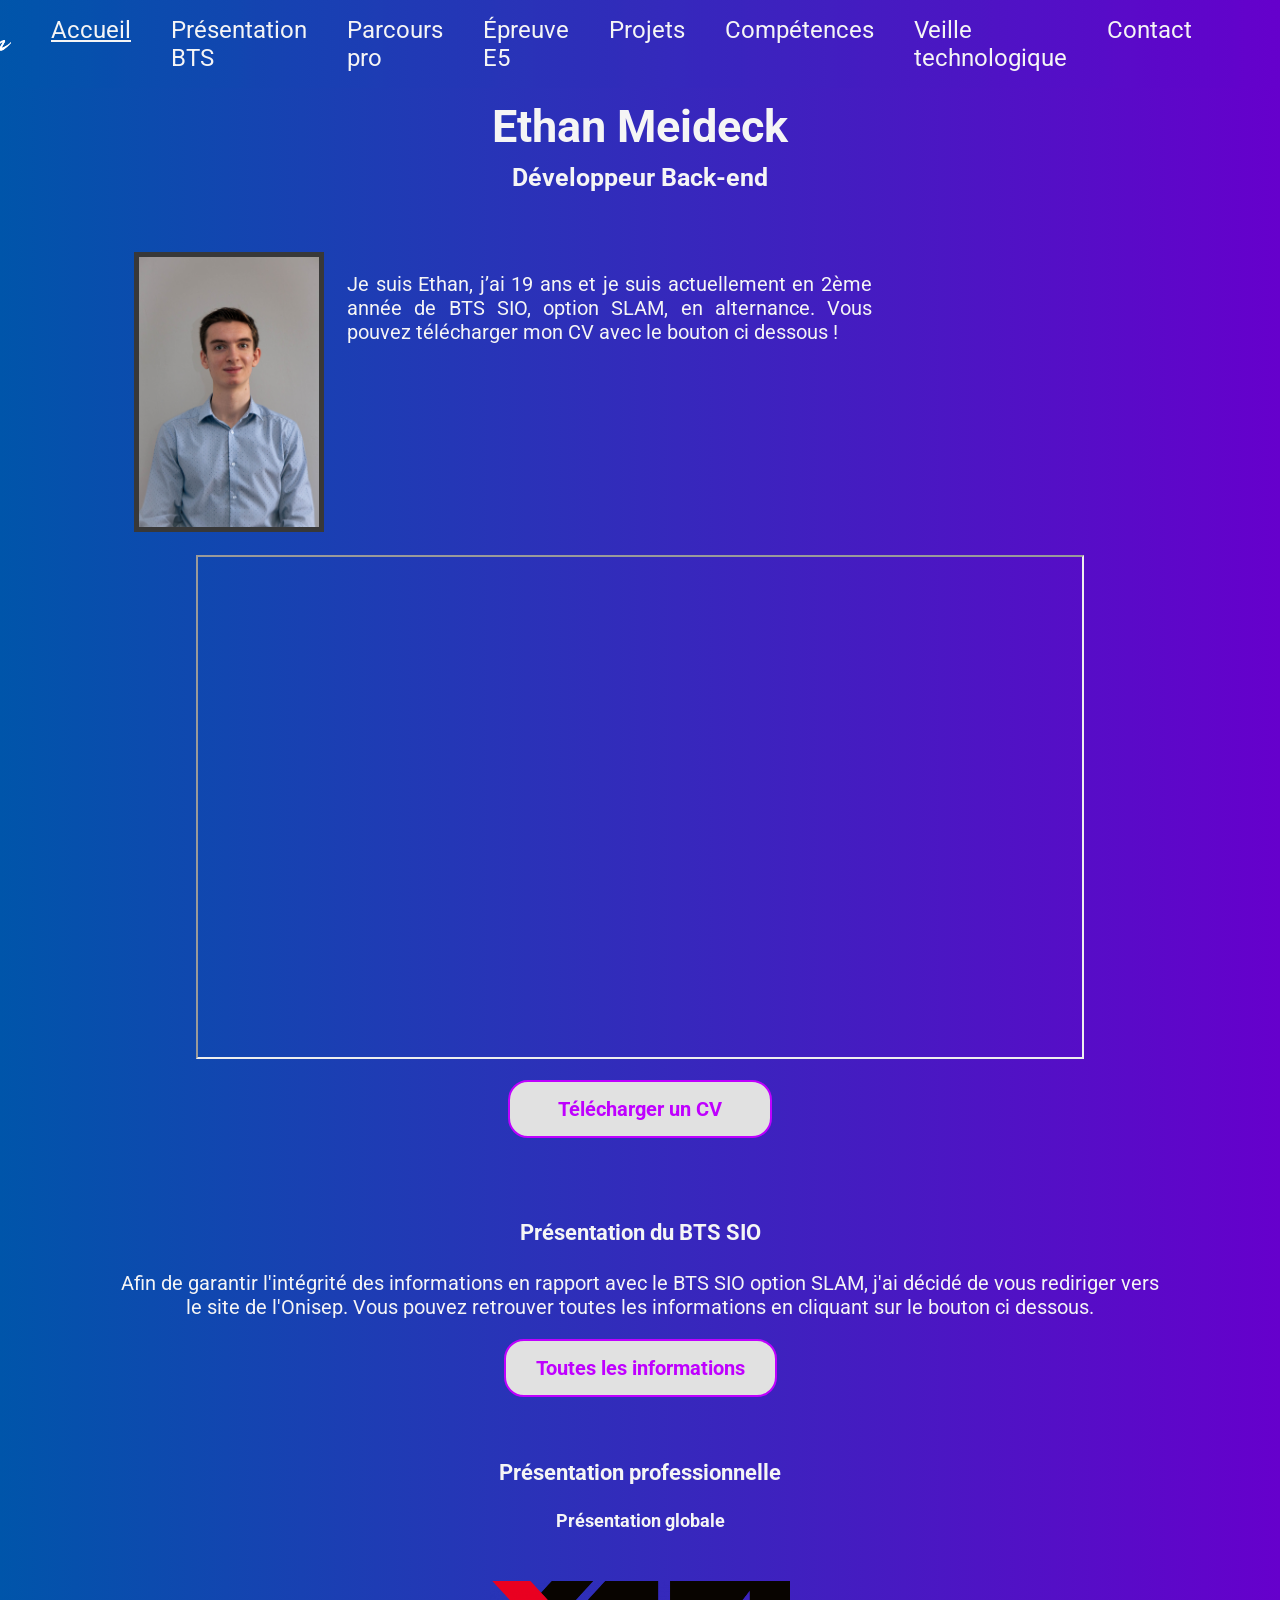
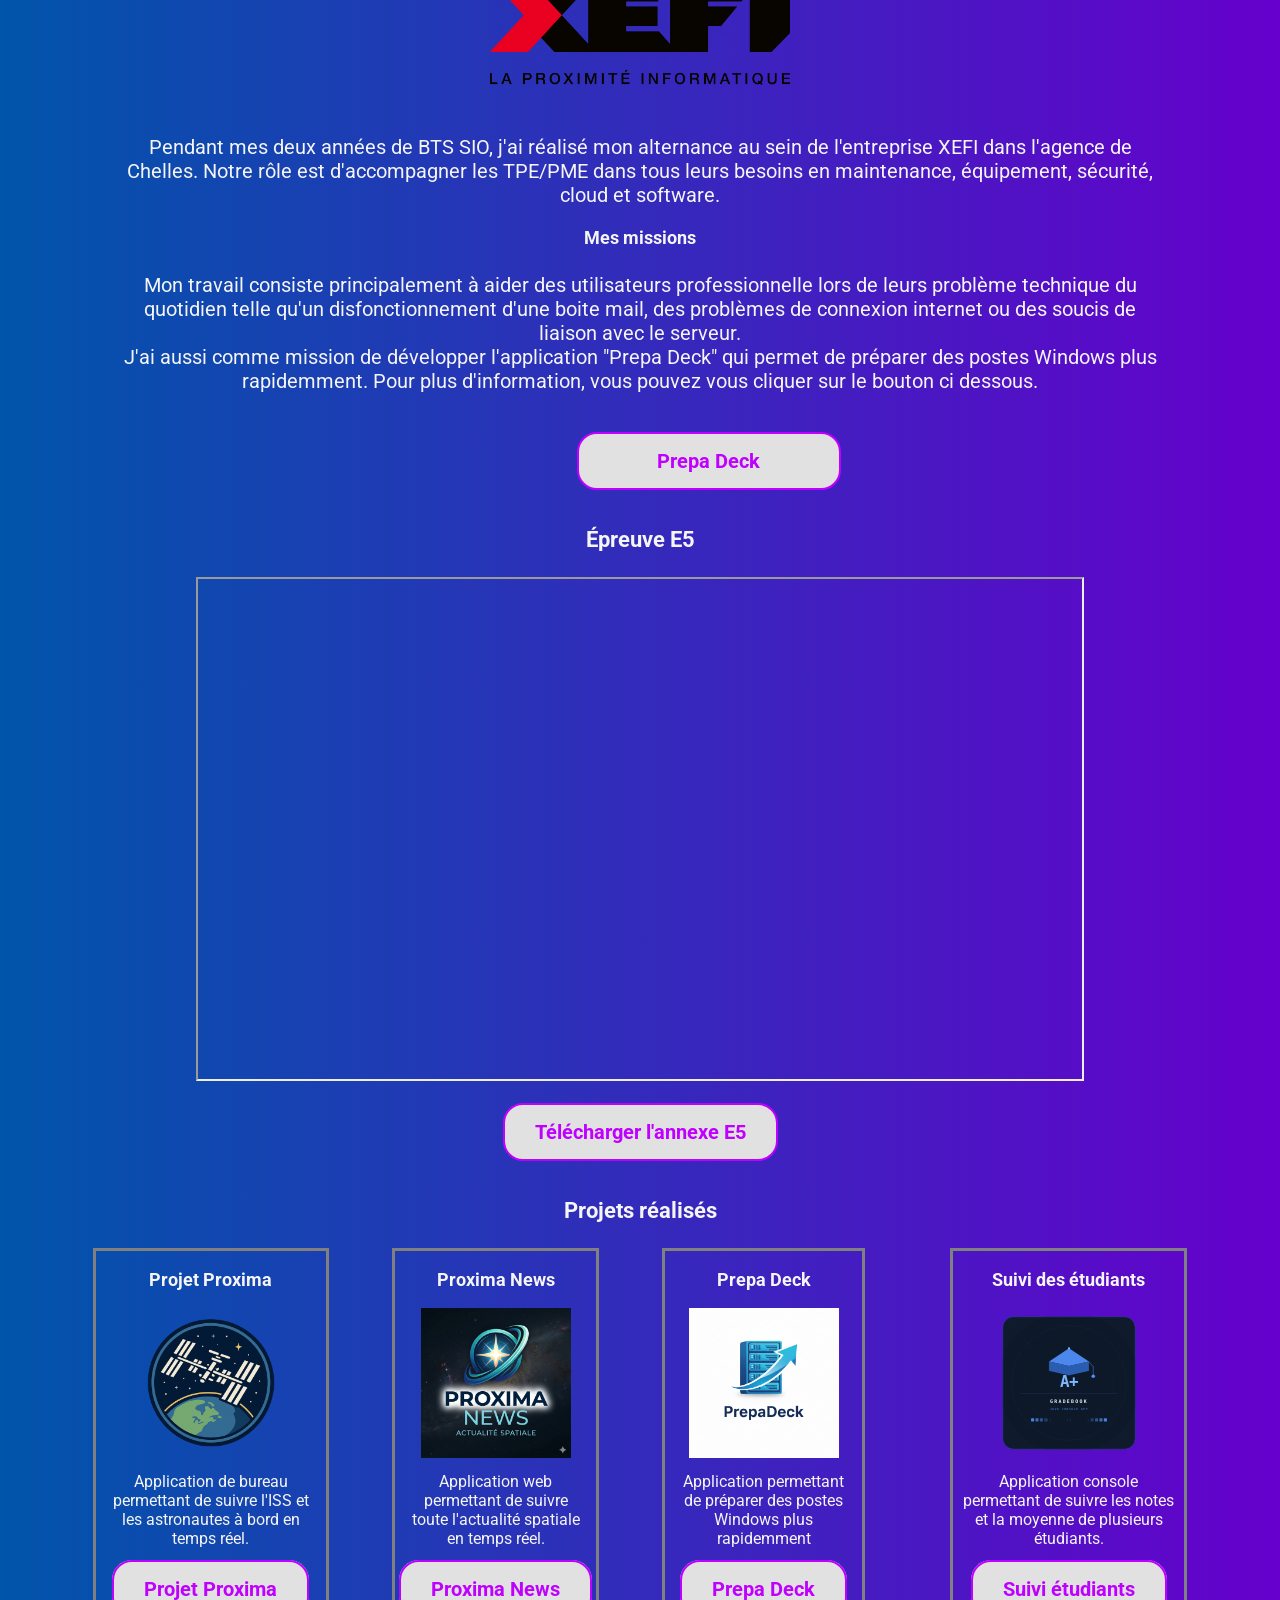
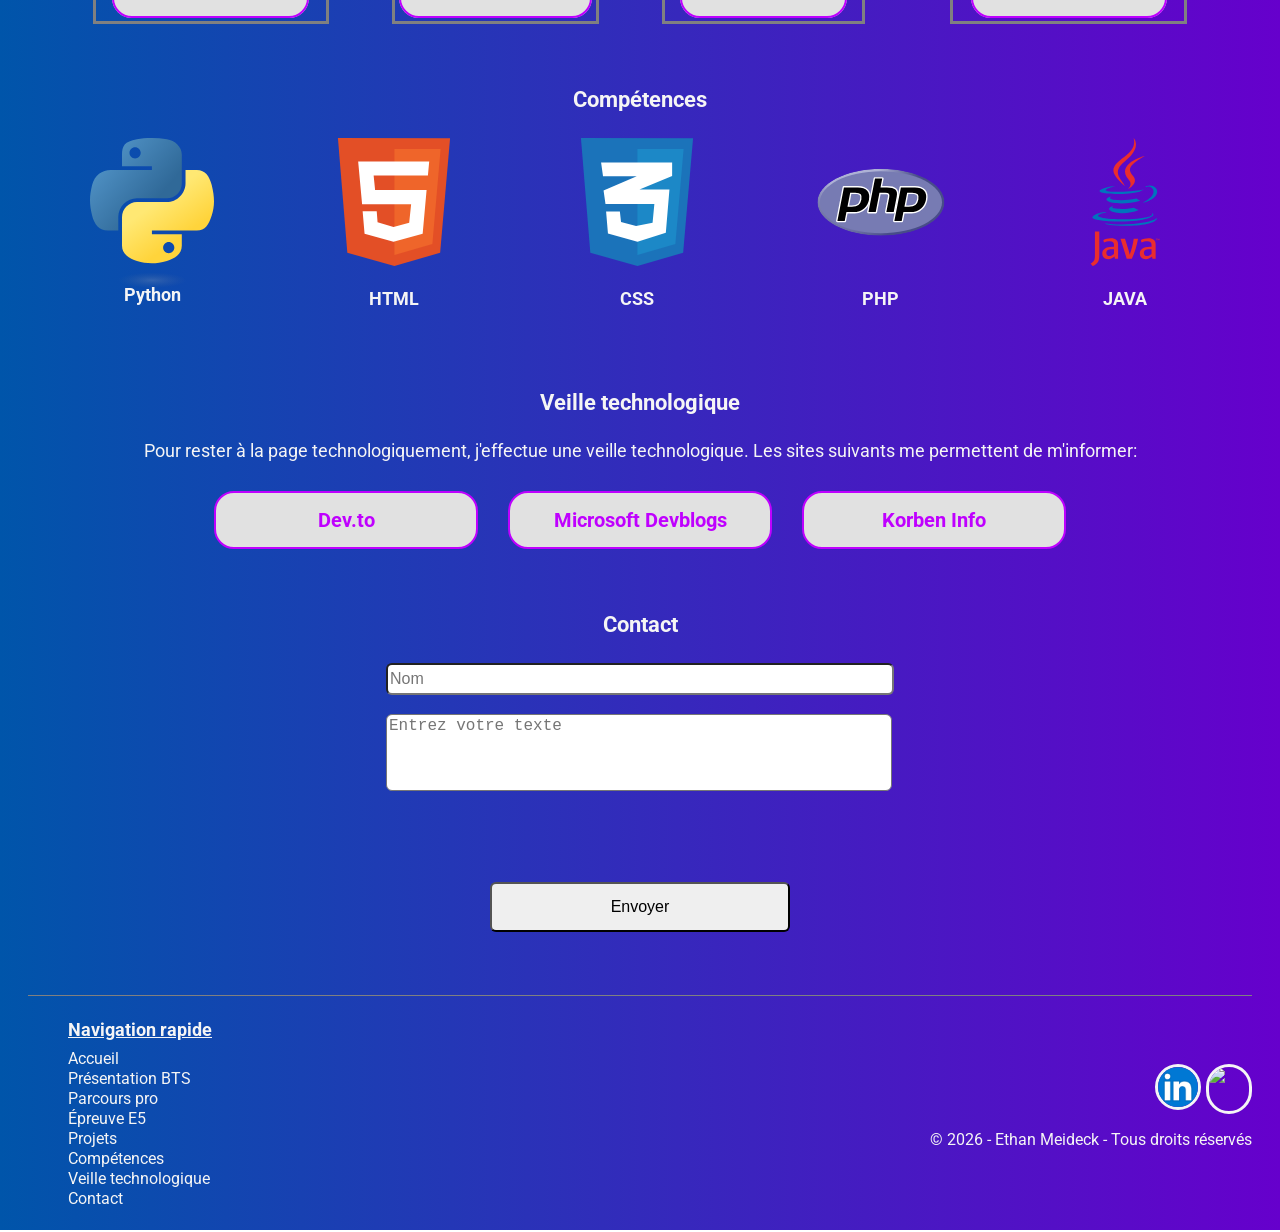
==== commit 9cf921e9: "Mise à jours du header et du footer" ====
--- a/index.html
+++ b/index.html
@@ -24,6 +24,9 @@
                 </li>
                 <li>
                     <a href="#accueil_section" id="accueil">Accueil</a>
+                </li>
+                <li>
+                    <a href="#presentation_bts_div">Présentation BTS</a>
                 </li>
                 <li>
                     <a href="#presentation_pro_div">Parcours pro</a>
@@ -236,6 +239,9 @@
                         <a href="#accueil_section">Accueil</a>
                     </li>
                     <li>
+                        <a href="#presentation_bts_div">Présentation BTS</a>
+                    </li>
+                    <li>
                         <a href="#presentation_pro_div">Parcours pro</a>
                     </li>
                     <li>
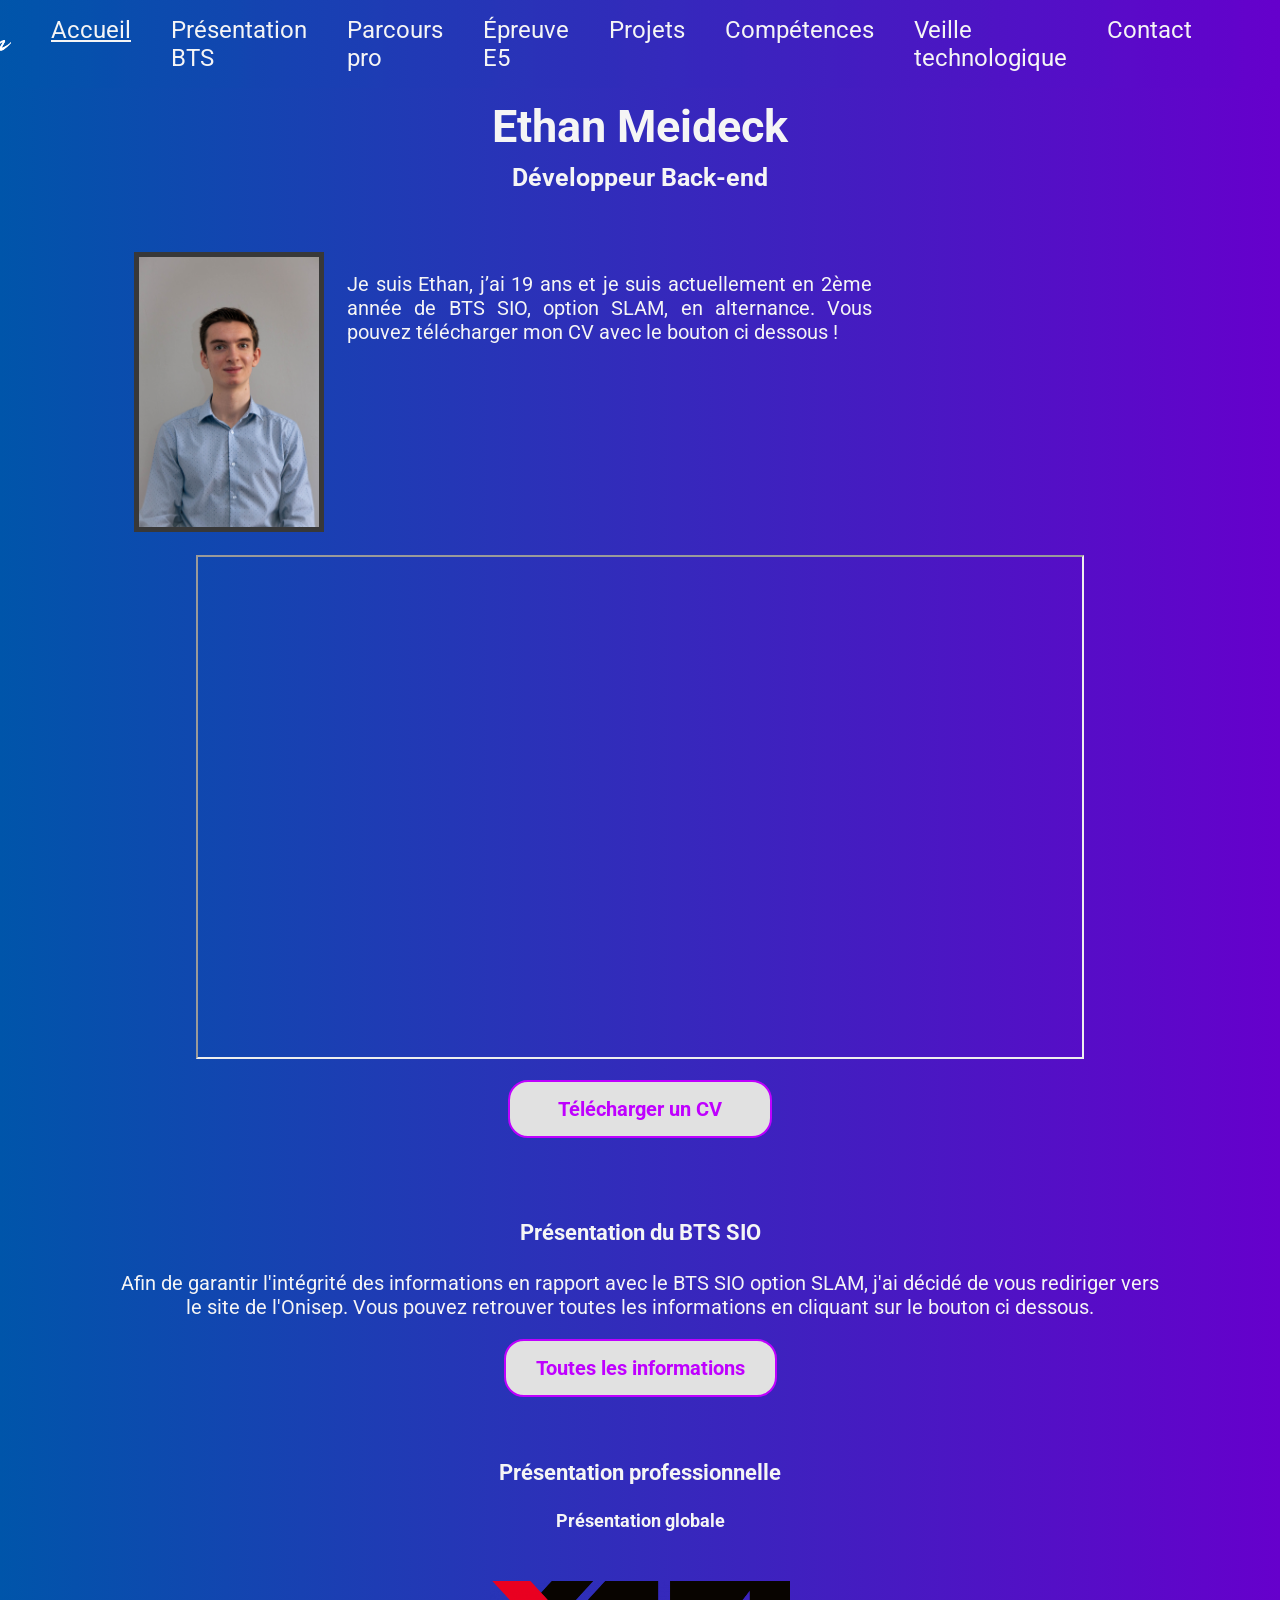
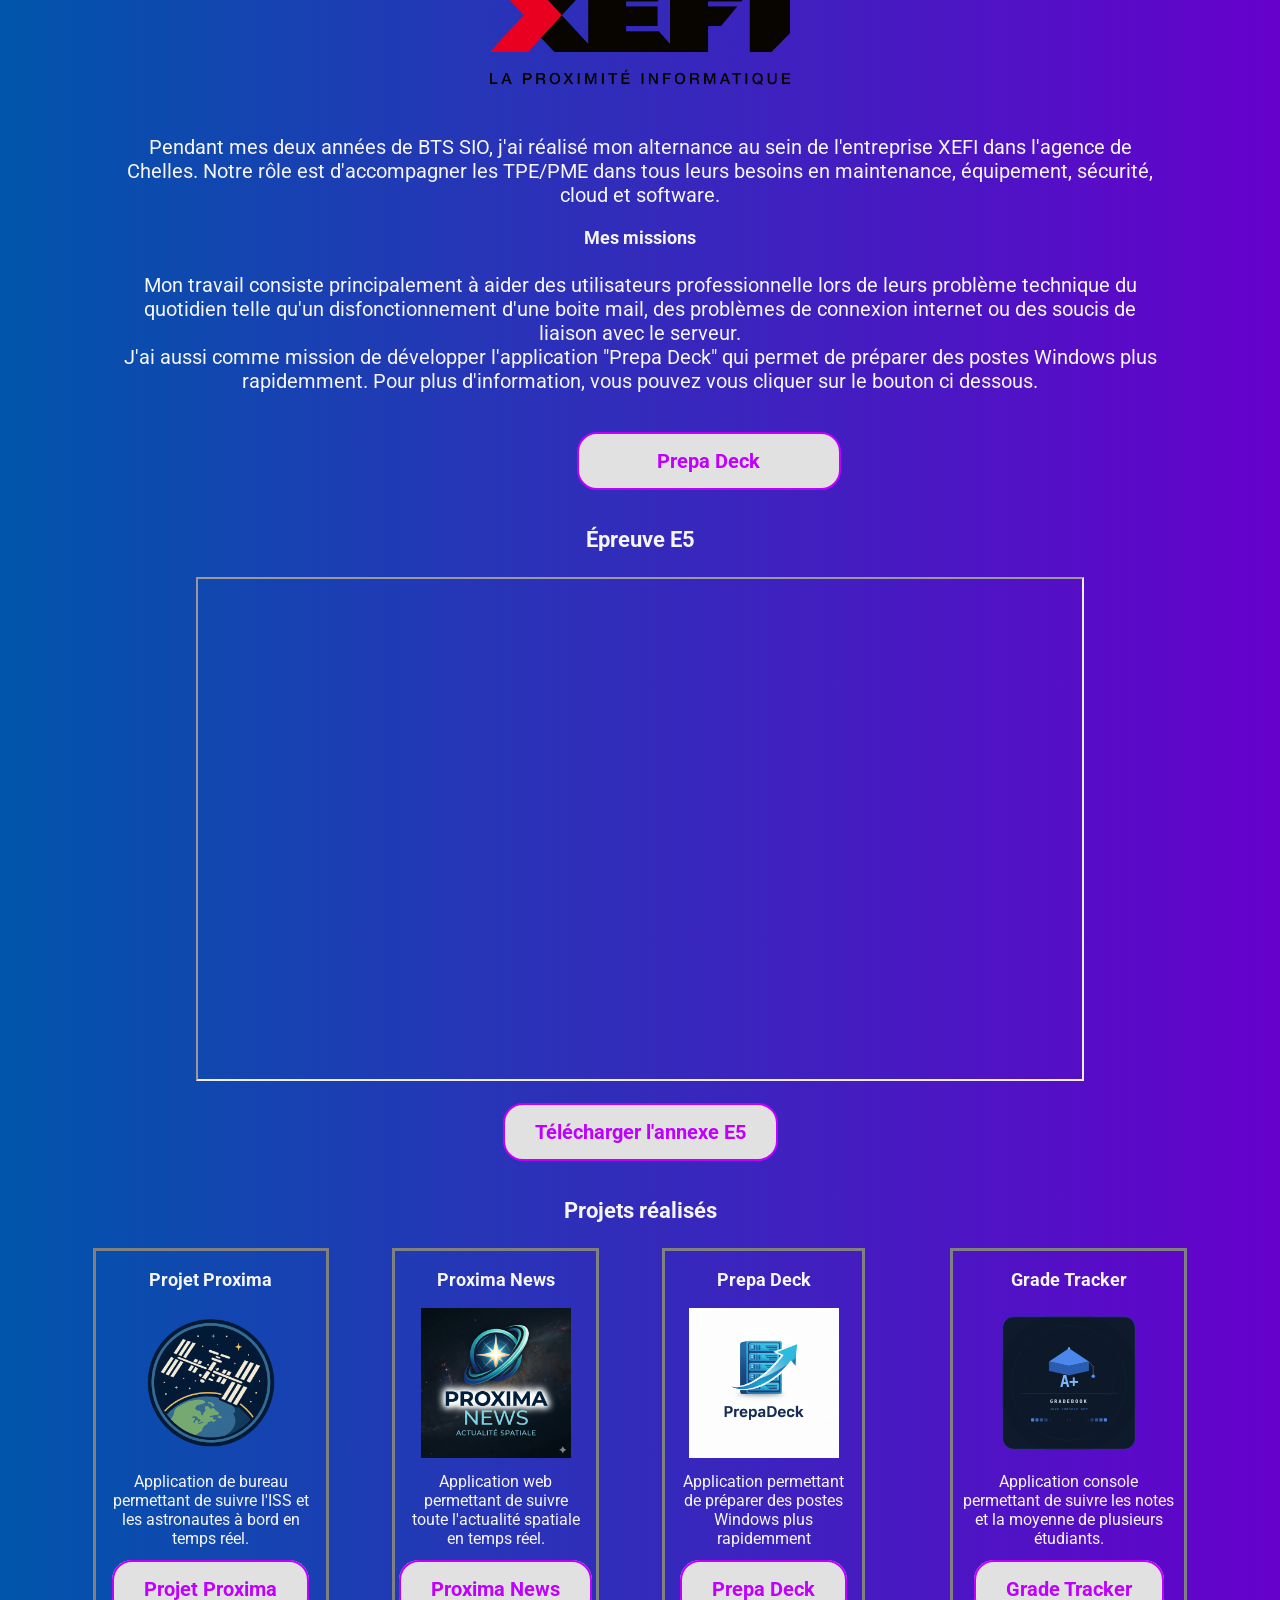
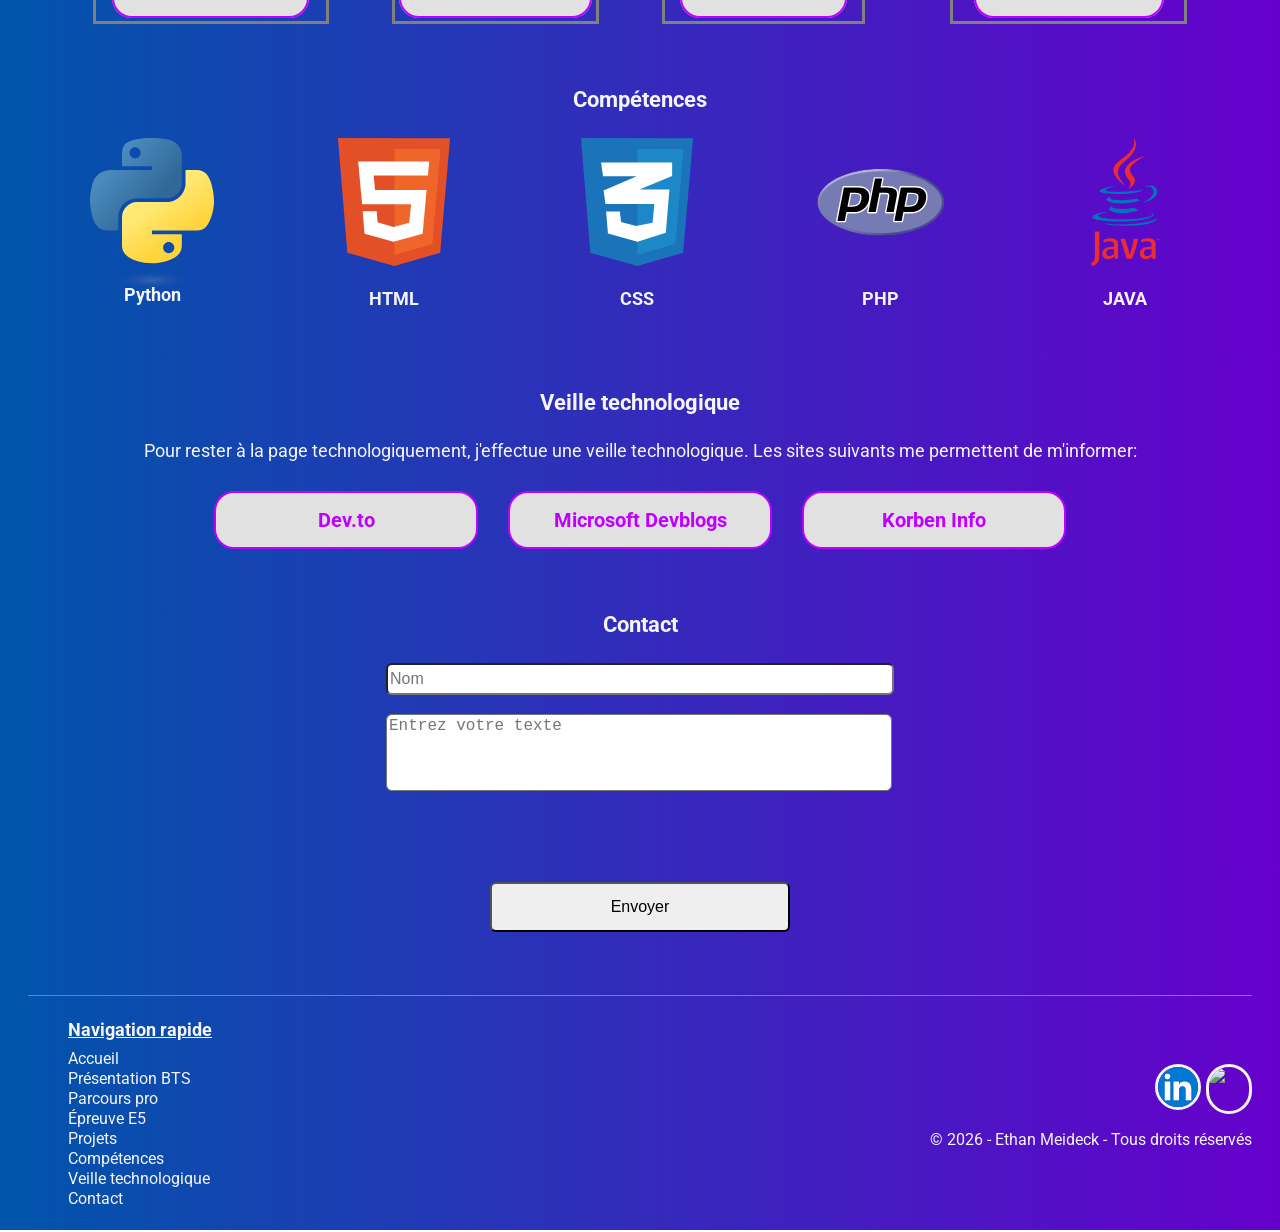
==== commit 7202a34e: "Ajout de grade tracker" ====
--- a/index.html
+++ b/index.html
@@ -163,12 +163,12 @@
                         <br>
                         <a class="boutons" id="prepa_deck_button" href="Prepa_Deck.html">Prepa Deck</a>
                     </div>
-                    <div id="suivi_etudiant_div">
-                        <p id="suivi_etudiant_titre">Suivi des étudiants</p>
-                        <img id="suivi_etudiant_logo" src="Images\Logo_suivi_etudiant.svg">
-                        <p id="suivi_etudiant_resume">Application console permettant de suivre les notes et la moyenne de plusieurs étudiants.</p>
-                        <br>
-                        <a class="boutons" id="suivi_etudiant_button" href="Suivi_etudiant.html">Suivi étudiants</a>
+                    <div id="grade_tracker_div">
+                        <p id="grade_tracker_titre">Grade Tracker</p>
+                        <img id="grade_tracker_logo" src="Images\Logo_grade_tracker.svg">
+                        <p id="grade_tracker_resume">Application console permettant de suivre les notes et la moyenne de plusieurs étudiants.</p>
+                        <br>
+                        <a class="boutons" href="Grade_tracker.html">Grade Tracker</a>
                     </div>
 
                 </div>
--- a/CSS/index.css
+++ b/CSS/index.css
@@ -334,29 +334,29 @@
     margin: 10px;
 }
 
-#suivi_etudiant_div {
+#grade_tracker_div {
     text-align: center;
     border: 3px solid var(--border_color);
     margin-right: 6.7%;
     padding-bottom: 20px;
 }
 
-#suivi_etudiant_titre {
-    color: var(--font_color);
-    font-size: 18px;
-    font-weight: bold;
-}
-
-#suivi_etudiant_resume {
-    color: var(--font_color);
-}
-
-#suivi_etudiant_logo {
+#grade_tracker_titre {
+    color: var(--font_color);
+    font-size: 18px;
+    font-weight: bold;
+}
+
+#grade_tracker_resume {
+    color: var(--font_color);
+}
+
+#grade_tracker_logo {
     width: var(--logo_width);
     height: var(--logo_height);
 }
 
-#suivi_etudiant_resume {
+#grade_tracker_resume {
     margin: 10px;
 }
 
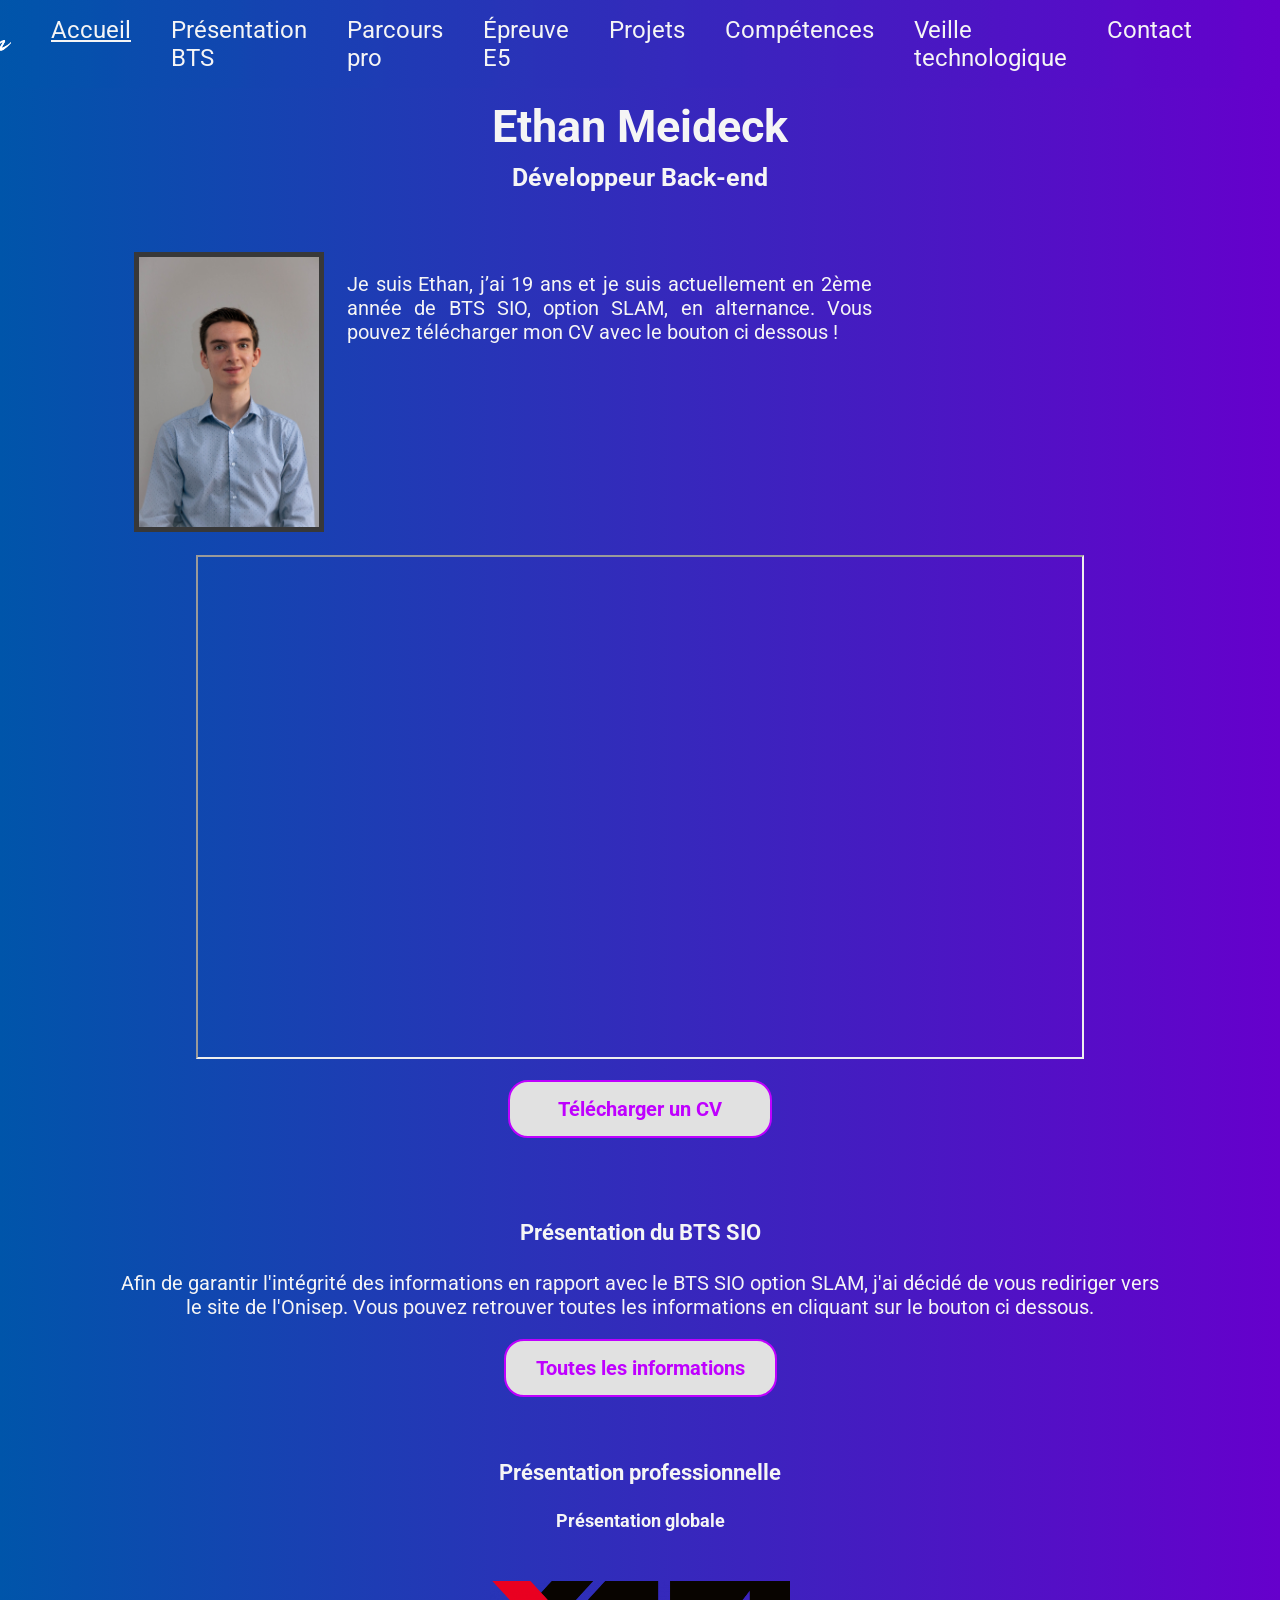
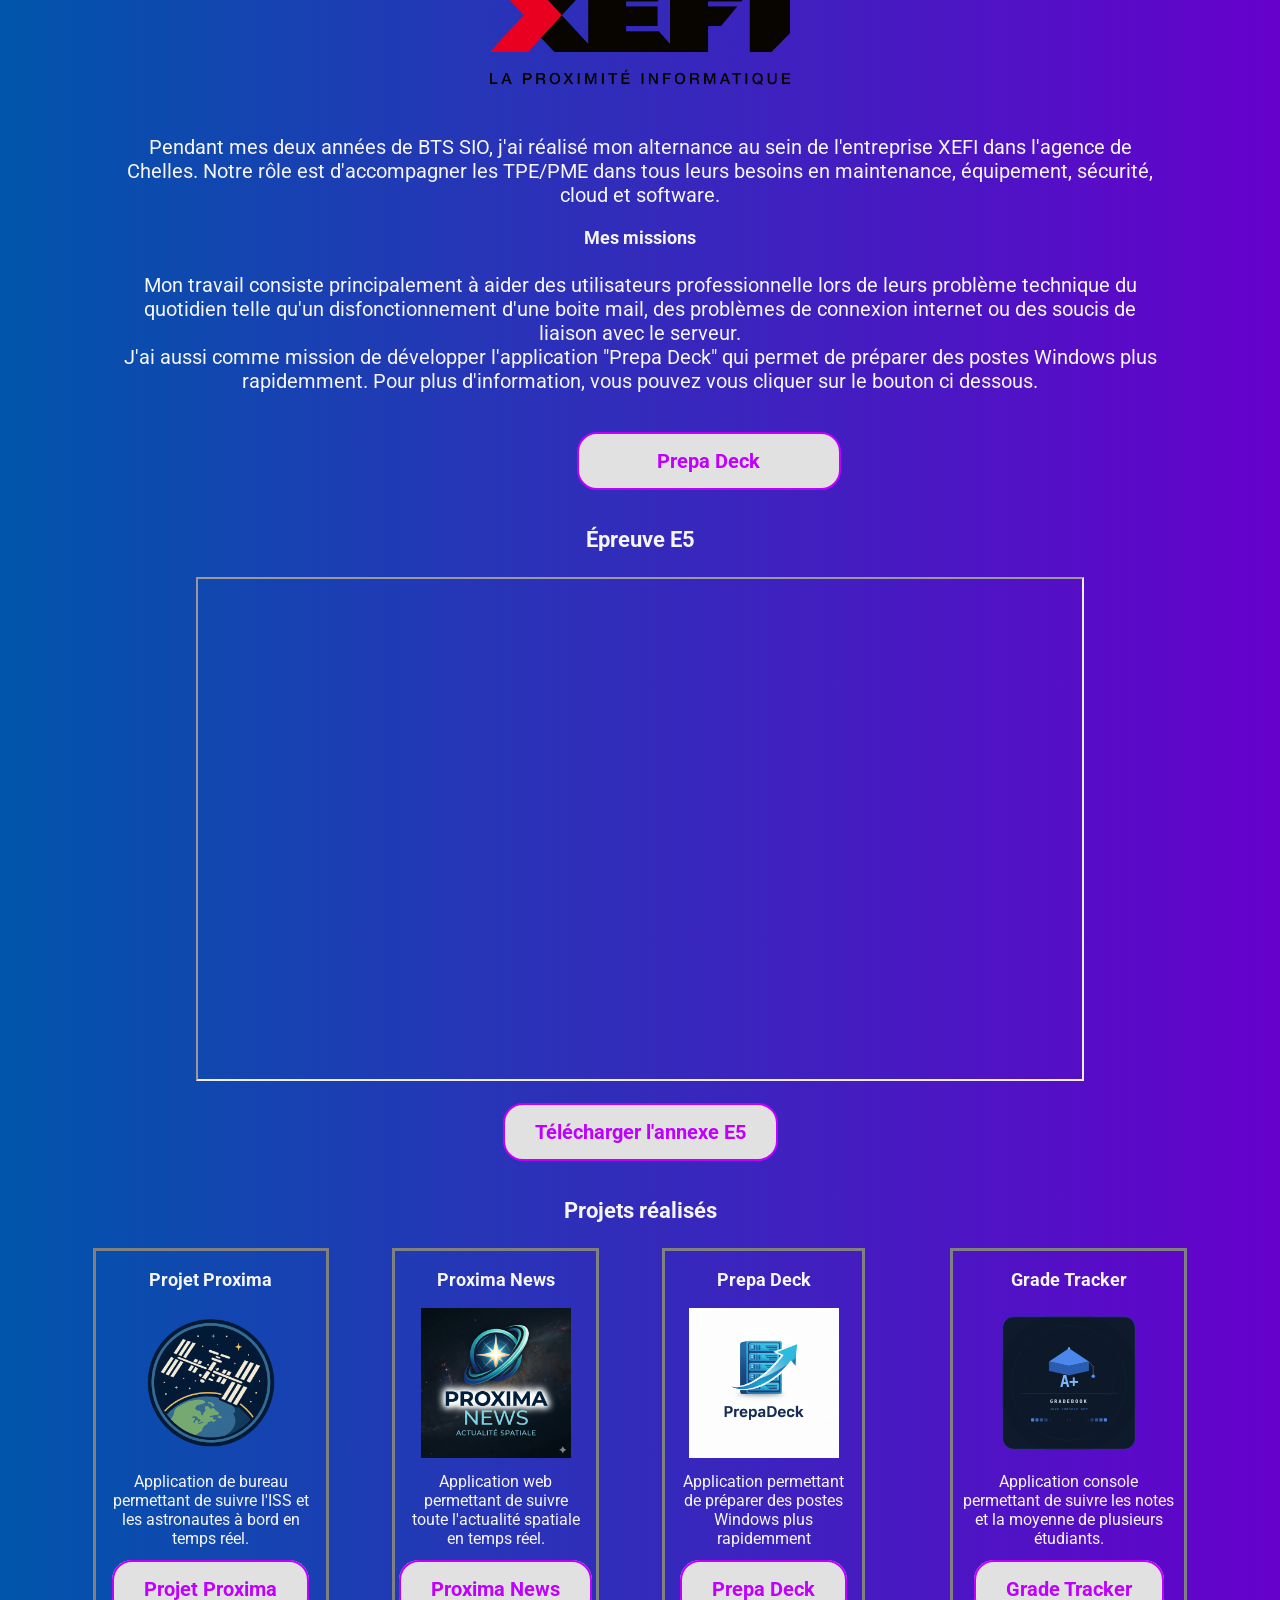
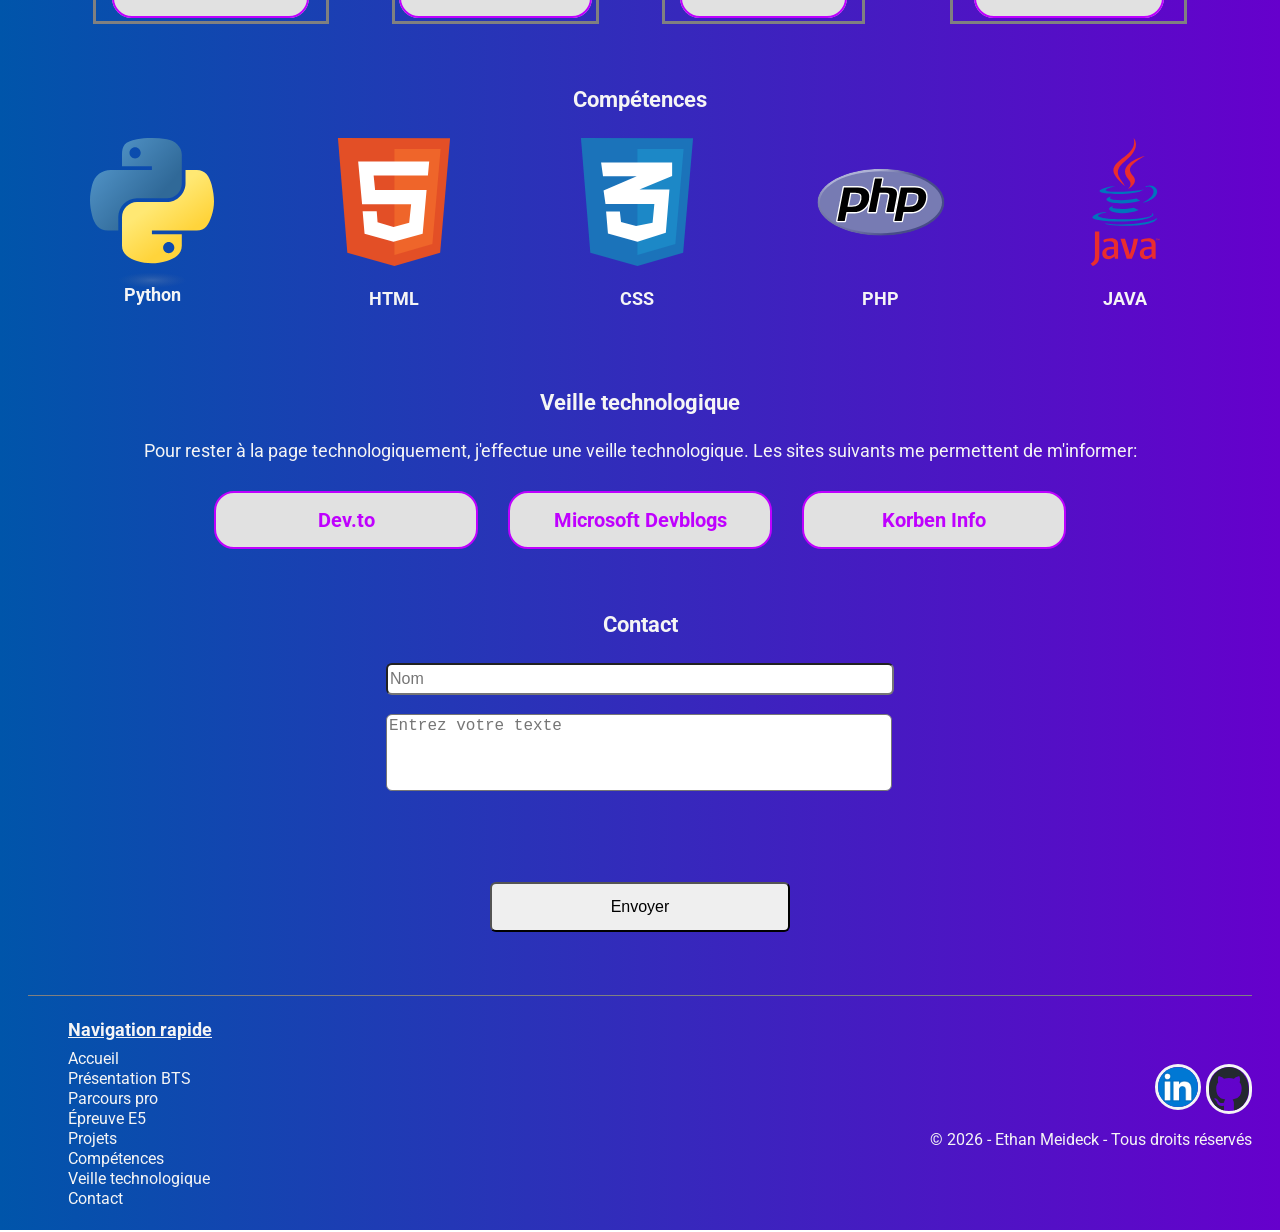
==== commit d65175db: "Fix github icone" ====
--- a/index.html
+++ b/index.html
@@ -269,7 +269,7 @@
                     <img id="linkedin-icon" src="Images\LinkedIn_icon.svg"></img>
                 </a>
                 <a class="footer_icons" href="https://github.com/EthanMeideck" target="_blank">
-                    <img id="github-icon" src="Images\GitHub_icon.svg"></img>
+                    <img id="github-icon" src="Images\github_icon.svg"></img>
                 </a>
             </div>
             <div>
